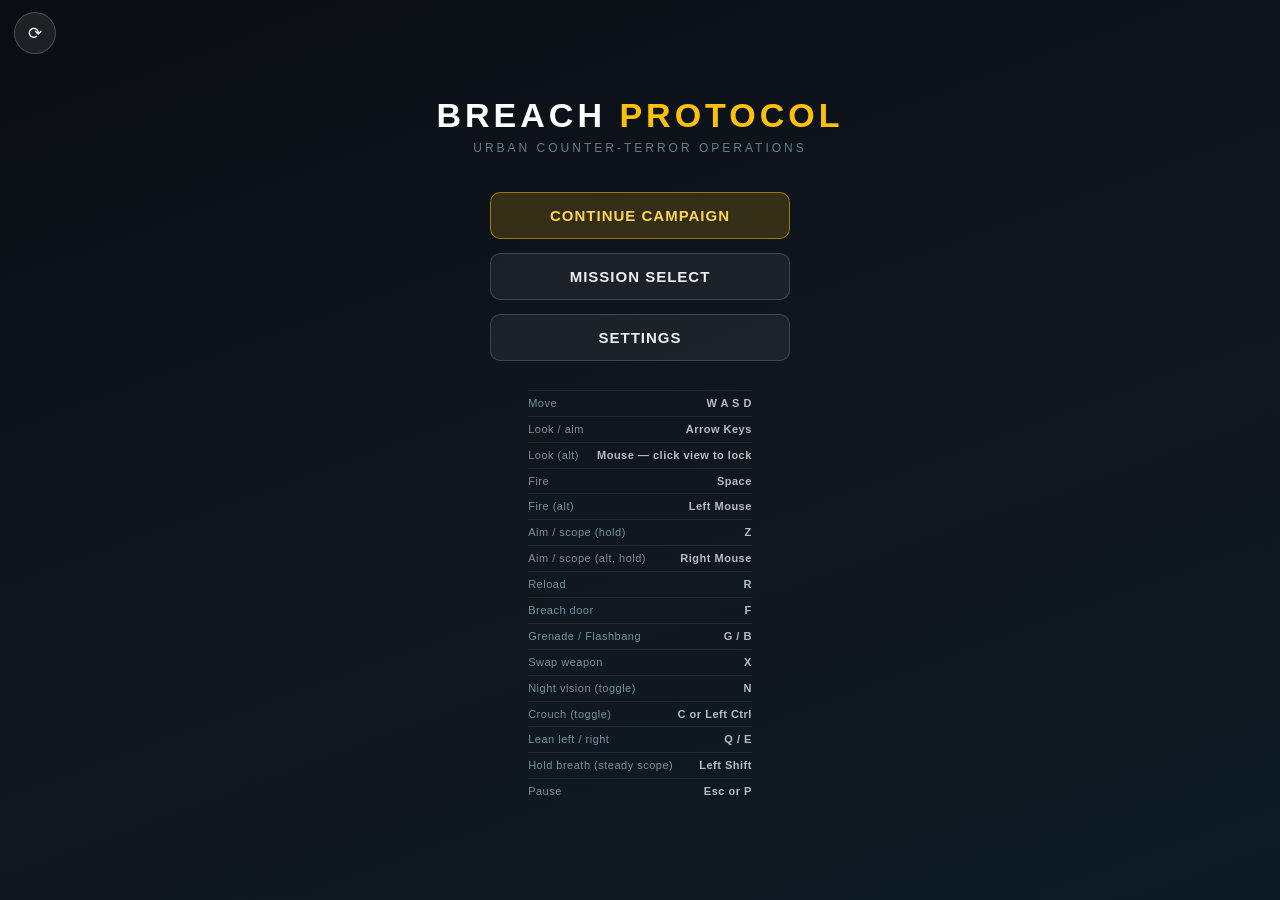
==== index.html @ adf53491 "Start desktop campaign build" ====
<!DOCTYPE html>
<html lang="en">
<head>
<meta charset="UTF-8">
<meta name="viewport" content="width=device-width, initial-scale=1.0, maximum-scale=1.0, user-scalable=no, viewport-fit=cover">
<meta name="apple-mobile-web-app-capable" content="yes">
<meta name="apple-mobile-web-app-status-bar-style" content="black-translucent">
<meta name="theme-color" content="#0a0e12">
<title>Breach Protocol</title>
<link rel="manifest" href="manifest.json">
<link rel="apple-touch-icon" href="icons/icon-192.png">
<style>
  * { margin:0; padding:0; box-sizing:border-box; -webkit-user-select:none; user-select:none; -webkit-touch-callout:none; }
  html, body { width:100%; height:100%; overflow:hidden; background:#0a0e12; font-family:-apple-system, 'Helvetica Neue', Arial, sans-serif; color:#cfd8dc; position:fixed; touch-action:none; }
  #game-canvas { position:absolute; inset:0; width:100%; height:100%; display:block; }

  /* ---------- HUD ---------- */
  #hud { position:absolute; inset:0; pointer-events:none; display:none; }
  #crosshair { position:absolute; left:50%; top:50%; transform:translate(-50%,-50%); width:24px; height:24px; }
  #crosshair::before, #crosshair::after { content:''; position:absolute; background:#e8f5e9; }
  #crosshair::before { left:50%; top:0; width:2px; height:100%; transform:translateX(-50%); }
  #crosshair::after { top:50%; left:0; height:2px; width:100%; transform:translateY(-50%); }
  #crosshair.hit::before, #crosshair.hit::after { background:#ff5252; }
  #hitmarker { position:absolute; left:50%; top:50%; transform:translate(-50%,-50%) rotate(45deg); width:30px; height:30px; opacity:0; }
  #hitmarker::before, #hitmarker::after { content:''; position:absolute; background:#fff; }
  #hitmarker::before { left:50%; top:0; width:3px; height:100%; transform:translateX(-50%); }
  #hitmarker::after { top:50%; left:0; height:3px; width:100%; transform:translateY(-50%); }
  #hitmarker.show { animation:hitpop .25s ease-out; }
  @keyframes hitpop { 0%{opacity:1; transform:translate(-50%,-50%) rotate(45deg) scale(1.4);} 100%{opacity:0; transform:translate(-50%,-50%) rotate(45deg) scale(.8);} }

  #health-bar { position:absolute; left:max(20px, env(safe-area-inset-left)); bottom:calc(150px + env(safe-area-inset-bottom)); width:140px; height:10px; background:rgba(255,255,255,.15); border-radius:5px; overflow:hidden; }
  #health-fill { height:100%; width:100%; background:#66bb6a; border-radius:5px; transition:width .2s; }
  #ammo { position:absolute; right:max(20px, env(safe-area-inset-right)); bottom:calc(170px + env(safe-area-inset-bottom)); font-size:26px; font-weight:700; color:#fff; text-shadow:0 1px 3px #000; text-align:right; }
  #ammo small { font-size:15px; color:#90a4ae; }
  #weapon-name { position:absolute; right:max(20px, env(safe-area-inset-right)); bottom:calc(152px + env(safe-area-inset-bottom)); font-size:12px; letter-spacing:1px; color:#90a4ae; text-align:right; }
  #objective { position:absolute; top:calc(14px + env(safe-area-inset-top)); left:50%; transform:translateX(-50%); font-size:13px; letter-spacing:.5px; color:#e0e0e0; background:rgba(0,0,0,.45); padding:6px 14px; border-radius:14px; white-space:nowrap; max-width:90%; overflow:hidden; text-overflow:ellipsis; }
  #score-line { position:absolute; top:calc(48px + env(safe-area-inset-top)); left:50%; transform:translateX(-50%); font-size:11px; color:#90a4ae; }
  #noshoot-warn { position:absolute; top:35%; left:50%; transform:translateX(-50%); font-size:22px; font-weight:800; color:#ff5252; text-shadow:0 0 12px rgba(255,0,0,.6); opacity:0; letter-spacing:2px; }
  #noshoot-warn.show { animation:warnflash 1.2s ease-out; }
  @keyframes warnflash { 0%{opacity:1;} 80%{opacity:1;} 100%{opacity:0;} }
  #damage-vignette { position:absolute; inset:0; box-shadow:inset 0 0 120px rgba(255,0,0,.0); transition:box-shadow .15s; }
  #kill-feed { position:absolute; top:calc(80px + env(safe-area-inset-top)); right:max(14px, env(safe-area-inset-right)); text-align:right; font-size:11px; color:#b0bec5; }
  #kill-feed div { margin-bottom:3px; text-shadow:0 1px 2px #000; }

  /* ---------- Touch controls ---------- */
  #controls { position:absolute; inset:0; pointer-events:none; display:none; }
  #stick-zone { position:absolute; left:0; bottom:0; width:45%; height:65%; pointer-events:auto; }
  #look-zone { position:absolute; right:0; bottom:0; width:55%; height:100%; pointer-events:auto; }
  #stick-base { position:absolute; width:110px; height:110px; border-radius:50%; background:rgba(255,255,255,.07); border:2px solid rgba(255,255,255,.18); display:none; }
  #stick-nub { position:absolute; width:48px; height:48px; border-radius:50%; background:rgba(255,255,255,.28); display:none; }
  .btn { position:absolute; border-radius:50%; background:rgba(255,255,255,.10); border:2px solid rgba(255,255,255,.22); color:#eceff1; display:flex; align-items:center; justify-content:center; font-size:11px; font-weight:700; letter-spacing:.5px; pointer-events:auto; text-shadow:0 1px 2px #000; }
  .btn:active, .btn.pressed { background:rgba(255,255,255,.3); }
  #btn-fire { right:max(24px, env(safe-area-inset-right)); bottom:calc(56px + env(safe-area-inset-bottom)); width:84px; height:84px; font-size:14px; background:rgba(244,67,54,.22); border-color:rgba(244,67,54,.55); }
  #btn-ads { right:calc(118px + env(safe-area-inset-right)); bottom:calc(40px + env(safe-area-inset-bottom)); width:60px; height:60px; }
  #btn-reload { right:calc(120px + env(safe-area-inset-right)); bottom:calc(112px + env(safe-area-inset-bottom)); width:54px; height:54px; }
  #btn-nade { right:max(30px, env(safe-area-inset-right)); bottom:calc(152px + env(safe-area-inset-bottom)); width:54px; height:54px; }
  #btn-swap { right:calc(190px + env(safe-area-inset-right)); bottom:calc(30px + env(safe-area-inset-bottom)); width:48px; height:48px; font-size:10px; }
  #btn-breach { left:50%; transform:translateX(-50%); bottom:calc(120px + env(safe-area-inset-bottom)); width:120px; height:52px; border-radius:26px; background:rgba(255,193,7,.25); border-color:rgba(255,193,7,.7); font-size:14px; display:none; }
  #btn-breath { right:calc(190px + env(safe-area-inset-right)); bottom:calc(90px + env(safe-area-inset-bottom)); width:56px; height:56px; font-size:10px; display:none; }
  #btn-pause { position:absolute; top:calc(10px + env(safe-area-inset-top)); left:max(14px, env(safe-area-inset-left)); width:40px; height:40px; font-size:15px; }
  #btn-crouch { left:max(18px, env(safe-area-inset-left)); bottom:calc(16px + env(safe-area-inset-bottom)); width:54px; height:54px; font-size:10px; }
  #btn-crouch.latched { background:rgba(255,193,7,.3); border-color:rgba(255,193,7,.75); color:#ffd54f; }
  #btn-lean-l { left:max(16px, env(safe-area-inset-left)); top:calc(58px + env(safe-area-inset-top)); width:44px; height:44px; font-size:16px; }
  #btn-lean-r { left:calc(68px + env(safe-area-inset-left)); top:calc(58px + env(safe-area-inset-top)); width:44px; height:44px; font-size:16px; }
  #btn-flash { right:max(30px, env(safe-area-inset-right)); bottom:calc(212px + env(safe-area-inset-bottom)); width:52px; height:52px; font-size:10px; display:none; }
  #btn-nvg { left:calc(120px + env(safe-area-inset-left)); top:calc(58px + env(safe-area-inset-top)); width:44px; height:44px; font-size:10px; }
  #btn-nvg.latched { background:rgba(76,255,150,.28); border-color:rgba(76,255,150,.75); color:#9dffc4; }
  #reinf-warn { position:absolute; top:calc(66px + env(safe-area-inset-top)); left:50%; transform:translateX(-50%);
    font-size:12px; font-weight:700; letter-spacing:1.5px; color:#ff8a65; text-shadow:0 0 8px rgba(255,80,40,.6);
    animation:reinfpulse 1s ease-in-out infinite; }
  @keyframes reinfpulse { 0%,100%{opacity:1} 50%{opacity:.45} }
  #squad-line { position:absolute; left:max(20px, env(safe-area-inset-left)); bottom:calc(168px + env(safe-area-inset-bottom));
    font-size:11px; letter-spacing:.5px; color:#8fd0ff; text-shadow:0 1px 2px #000; }

  /* ---------- Directional damage ---------- */
  #dmg-ring { position:absolute; inset:0; pointer-events:none; }
  .dmg-arc { position:absolute; left:50%; top:50%; width:230px; height:230px; margin:-115px 0 0 -115px;
    border-radius:50%; border:5px solid transparent; border-top-color:rgba(255,42,42,.92);
    opacity:0; transition:opacity .5s; }

  /* ---------- Flashbang ---------- */
  #flash-white { position:absolute; inset:0; background:#fff; opacity:0; pointer-events:none; }
  #btn-refresh { position:absolute; top:calc(10px + env(safe-area-inset-top)); left:calc(64px + env(safe-area-inset-left)); width:40px; height:40px; font-size:17px; }
  #menu-refresh { position:absolute; top:calc(12px + env(safe-area-inset-top)); left:max(14px, env(safe-area-inset-left)); width:42px; height:42px; border-radius:50%; background:rgba(255,255,255,.08); border:1px solid rgba(255,255,255,.2); color:#eceff1; font-size:17px; pointer-events:auto; }

  /* ---------- Control hints ---------- */
  .ctl-hint { position:absolute; pointer-events:none; transition:opacity .6s; color:#cfd8dc; text-align:center; }
  .ctl-hint.off { opacity:0; }
  #move-hint { left:9%; bottom:calc(60px + env(safe-area-inset-bottom)); width:120px; }
  #move-hint .ring { width:96px; height:96px; margin:0 auto 8px; border-radius:50%; border:2px dashed rgba(255,255,255,.45); display:flex; align-items:center; justify-content:center; font-size:22px; color:rgba(255,255,255,.6); }
  #aim-hint { right:22%; top:38%; }
  .ctl-hint .lbl { font-size:12px; font-weight:700; letter-spacing:2px; text-shadow:0 1px 3px #000; background:rgba(0,0,0,.4); padding:4px 10px; border-radius:10px; }

  /* ---------- NVG overlay ---------- */
  #nvg { position:absolute; inset:0; pointer-events:none; display:none;
    background: radial-gradient(circle at 50% 50%,
      rgba(70,255,150,.10) 0%, rgba(70,255,150,.13) 42%,
      rgba(3,16,8,.6) 60%, rgba(0,5,2,.98) 71%);
  }
  #nvg::before { content:''; position:absolute; inset:0; background:rgba(60,255,140,.12); mix-blend-mode:screen; }
  #nvg::after { content:''; position:absolute; inset:0;
    background: repeating-linear-gradient(0deg, rgba(0,0,0,.06) 0 1px, transparent 1px 3px); }

  /* ---------- ADS reticle (non-scoped weapons) ----------
     The optic in the view model is see-through now, but a few pixels of additive geometry is
     not a dependable aiming reference — and once the lights go out in the kill-house an unlit
     sight is no reference at all. This is the illuminated element: crisp at any resolution,
     glows in the dark, and sits exactly on the bore because the ADS sight anchor puts the
     optic on screen centre. */
  #ads-reticle { position:absolute; left:50%; top:50%; transform:translate(-50%,-50%);
    width:120px; height:120px; display:none; pointer-events:none; }
  #ads-reticle .rdot { position:absolute; left:50%; top:50%; width:5px; height:5px; margin:-2.5px 0 0 -2.5px;
    border-radius:50%; background:#ff6a4a; box-shadow:0 0 5px #ff4a28, 0 0 12px rgba(255,74,40,.75); }
  #ads-reticle .rring { position:absolute; left:50%; top:50%; width:54px; height:54px; margin:-27px 0 0 -27px;
    border-radius:50%; border:1.5px solid rgba(150,255,190,.55);
    box-shadow:0 0 5px rgba(80,255,150,.5), inset 0 0 5px rgba(80,255,150,.25); }
  /* four short witness ticks at the cardinal points: gives the eye something to centre on */
  #ads-reticle .rtick { position:absolute; left:50%; top:50%; background:rgba(150,255,190,.8);
    box-shadow:0 0 4px rgba(80,255,150,.8); }
  #ads-reticle .rtick.v { width:1.5px; height:10px; margin-left:-0.75px; }
  #ads-reticle .rtick.h { height:1.5px; width:10px; margin-top:-0.75px; }
  #ads-reticle .rtick.t { margin-top:-40px; }
  #ads-reticle .rtick.b { margin-top:30px; }
  #ads-reticle .rtick.l { margin-left:-40px; }
  #ads-reticle .rtick.r { margin-left:30px; }

  /* ---------- Scope overlay ----------
     Illuminated reticle. Black crosshairs vanish against a night city, which is exactly what
     this game is: at 7 degrees FOV over an unlit plaza the old reticle was invisible against
     the ground and only readable against the sky. Etched glass gets lit for the same reason.
     Everything here is CSS so it costs no draw calls and stays crisp at any resolution. */
  #scope { position:absolute; inset:0; display:none; pointer-events:none; }
  #scope-mask { position:absolute; inset:0;
    background:radial-gradient(circle at 50% 50%, transparent 33%, rgba(0,0,0,.6) 34%, rgba(0,0,0,.97) 36%); }
  /* soft green wash inside the glass + a bright inner rim, like light in a coated tube */
  #scope-glow { position:absolute; inset:0;
    background:radial-gradient(circle at 50% 50%, rgba(90,255,160,.05) 0%, rgba(90,255,160,.02) 26%, rgba(120,255,180,.16) 33%, transparent 34.5%); }
  #scope-cross { position:absolute; left:50%; top:50%; transform:translate(-50%,-50%); width:66vmin; height:66vmin;
    --ret:rgba(150,255,190,.92); --glow:0 0 3px rgba(80,255,150,.9), 0 0 7px rgba(60,255,130,.45); }
  /* main crosswires: thick outer posts that thin down toward a clear centre (duplex reticle) */
  #scope-cross .post { position:absolute; background:var(--ret); box-shadow:var(--glow); }
  #scope-cross .post.v { left:50%; width:2.5px; transform:translateX(-50%); }
  #scope-cross .post.h { top:50%; height:2.5px; transform:translateY(-50%); }
  #scope-cross .post.v.up { top:0; height:34%; }
  #scope-cross .post.v.dn { bottom:0; height:34%; }
  #scope-cross .post.h.lf { left:0; width:34%; }
  #scope-cross .post.h.rt { right:0; width:34%; }
  /* fine crosswires bridging the gap, 1px, so the aim point is precise but not obscured */
  #scope-cross .fine { position:absolute; background:var(--ret); box-shadow:var(--glow); opacity:.8; }
  #scope-cross .fine.v { left:50%; top:34%; height:32%; width:1px; transform:translateX(-50%); }
  #scope-cross .fine.h { top:50%; left:34%; width:32%; height:1px; transform:translateY(-50%); }
  /* mil dots down the vertical and across the horizontal: the ranging scale */
  #scope-cross .dot { position:absolute; width:4px; height:4px; border-radius:50%; background:var(--ret);
    box-shadow:var(--glow); transform:translate(-50%,-50%); }
  /* holdover stadia: short ticks under the centre, longer the further out */
  #scope-cross .tick { position:absolute; left:50%; height:1.5px; background:var(--ret); box-shadow:var(--glow);
    transform:translateX(-50%); opacity:.85; }
  /* centre aiming dot, dimmer than the wires so it never eats a distant target */
  #scope-center { position:absolute; left:50%; top:50%; width:3px; height:3px; margin:-1.5px 0 0 -1.5px;
    border-radius:50%; background:rgba(255,90,70,.95); box-shadow:0 0 4px rgba(255,70,50,.9); }
  /* elevation/windage witness marks at the edge of the glass */
  #scope-cross .edge { position:absolute; color:rgba(150,255,190,.7); font-size:9px; letter-spacing:1px;
    text-shadow:0 0 4px rgba(60,255,130,.6); }

  /* ---------- Screens ---------- */
  .screen { position:absolute; inset:0; background:linear-gradient(160deg,#0a0e12 0%,#101820 60%,#0d1a24 100%); display:none; flex-direction:column; align-items:center; justify-content:center; padding:24px env(safe-area-inset-right) 24px env(safe-area-inset-left); text-align:center; z-index:10; overflow-y:auto; }
  .screen.active { display:flex; }
  h1.logo { font-size:34px; font-weight:900; letter-spacing:4px; color:#fff; }
  h1.logo span { color:#ffc107; }
  .tagline { font-size:12px; letter-spacing:3px; color:#607d8b; margin:6px 0 30px; }
  .menu-btn { pointer-events:auto; display:block; width:min(300px, 80vw); margin:7px auto; padding:14px; background:rgba(255,255,255,.06); border:1px solid rgba(255,255,255,.16); border-radius:10px; color:#eceff1; font-size:15px; font-weight:600; letter-spacing:1px; }
  .menu-btn:active { background:rgba(255,255,255,.18); }
  .menu-btn.primary { background:rgba(255,193,7,.16); border-color:rgba(255,193,7,.5); color:#ffd54f; }
  .menu-btn:disabled { opacity:.35; }
  .menu-btn .sub { display:block; font-size:10px; font-weight:400; color:#78909c; letter-spacing:.5px; margin-top:3px; }
  #level-list { max-height:60vh; overflow-y:auto; width:100%; -webkit-overflow-scrolling:touch; }
  .diff-row { display:flex; gap:6px; justify-content:center; flex-wrap:wrap; margin:10px 0 18px; }
  .diff-pill { padding:8px 13px; border-radius:16px; border:1px solid rgba(255,255,255,.2); background:rgba(255,255,255,.05); font-size:12px; color:#b0bec5; }
  .diff-pill.sel { background:rgba(255,193,7,.2); border-color:#ffc107; color:#ffd54f; font-weight:700; }
  .brief-text { max-width:620px; font-size:14px; line-height:1.55; color:#b0bec5; margin:14px 0 26px; white-space:pre-line; }
  .debrief-grid { display:grid; grid-template-columns:auto auto; gap:8px 26px; font-size:14px; margin:18px 0 26px; text-align:left; }
  .debrief-grid .val { text-align:right; font-weight:700; color:#fff; }
  .grade { font-size:52px; font-weight:900; color:#ffc107; margin:6px 0; }
  .small-note { font-size:11px; color:#546e7a; margin-top:16px; }
  .sens-row { display:flex; align-items:center; gap:12px; margin:12px 0; }
  input[type=range] { pointer-events:auto; width:200px; }
  #rotate-hint { display:none; position:absolute; inset:0; z-index:50; background:#0a0e12; color:#90a4ae; align-items:center; justify-content:center; font-size:16px; text-align:center; padding:30px; }
  /* Only nag about rotating on an actual touch device - a tall desktop window is not a phone. */
  @media (orientation: portrait) and (pointer: coarse) { #rotate-hint { display:flex; } }
  /* Desktop: keyboard+mouse covers every action, so the thumb UI is just clutter over the view. */
  body.desktop #controls { display:none !important; }
  #key-help { display:none; margin:22px auto 0; max-width:430px; font-size:11px; line-height:1.9; color:#78909c; letter-spacing:.5px; }
  body.desktop #key-help { display:block; }
  #key-help b { color:#b0bec5; font-weight:600; }
  #key-help .kh-row { display:flex; justify-content:space-between; gap:18px; border-top:1px solid rgba(255,255,255,.07); padding:2px 0; }
</style>
</head>
<body>
<canvas id="game-canvas"></canvas>

<div id="hud">
  <div id="damage-vignette"></div>
  <div id="dmg-ring"></div>
  <div id="crosshair"></div>
  <div id="hitmarker"></div>
  <div id="objective">OBJECTIVE</div>
  <div id="score-line"></div>
  <div id="noshoot-warn">CIVILIAN DOWN</div>
  <div id="kill-feed"></div>
  <div id="health-bar"><div id="health-fill"></div></div>
  <div id="ammo">12 <small>/ 48</small></div>
  <div id="weapon-name">M9 SIDEARM</div>
  <div id="squad-line"></div>
  <div id="reinf-warn"></div>
</div>

<div id="ads-reticle">
  <div class="rring"></div>
  <div class="rdot"></div>
  <div class="rtick v t"></div><div class="rtick v b"></div>
  <div class="rtick h l"></div><div class="rtick h r"></div>
</div>
<div id="nvg"></div>
<div id="flash-white"></div>
<div id="scope">
  <div id="scope-mask"></div>
  <div id="scope-glow"></div>
  <div id="scope-cross">
    <div class="post v up"></div><div class="post v dn"></div>
    <div class="post h lf"></div><div class="post h rt"></div>
    <div class="fine v"></div><div class="fine h"></div>
    <div class="dot" style="left:50%;top:57%"></div>
    <div class="dot" style="left:50%;top:64%"></div>
    <div class="dot" style="left:50%;top:71%"></div>
    <div class="dot" style="left:50%;top:43%"></div>
    <div class="dot" style="left:50%;top:36%"></div>
    <div class="dot" style="left:43%;top:50%"></div>
    <div class="dot" style="left:36%;top:50%"></div>
    <div class="dot" style="left:57%;top:50%"></div>
    <div class="dot" style="left:64%;top:50%"></div>
    <div class="tick" style="top:60.5%;width:5%"></div>
    <div class="tick" style="top:67.5%;width:8%"></div>
    <div class="tick" style="top:74.5%;width:11%"></div>
    <div class="edge" style="left:50%;top:2%;transform:translateX(-50%)">ELEV</div>
    <div class="edge" style="right:2%;top:50%;transform:translateY(-50%)">WIND</div>
  </div>
  <div id="scope-center"></div>
</div>

<div id="controls">
  <div id="stick-zone"></div>
  <div id="look-zone"></div>
  <div id="stick-base"></div>
  <div id="stick-nub"></div>
  <div class="btn" id="btn-fire">FIRE</div>
  <div class="btn" id="btn-ads">ADS</div>
  <div class="btn" id="btn-reload">R</div>
  <div class="btn" id="btn-nade">G</div>
  <div class="btn" id="btn-swap">SWAP</div>
  <div class="btn" id="btn-breach">BREACH</div>
  <div class="btn" id="btn-breath">HOLD<br>BREATH</div>
  <div class="btn" id="btn-pause">II</div>
  <div class="btn" id="btn-refresh">⟳</div>
  <div class="btn" id="btn-crouch">CROUCH</div>
  <div class="btn" id="btn-lean-l">◐</div>
  <div class="btn" id="btn-lean-r">◑</div>
  <div class="btn" id="btn-flash">FLASH</div>
  <div class="btn" id="btn-nvg">NVG</div>
  <div class="ctl-hint" id="move-hint"><div class="ring">✛</div><div class="lbl">LEFT THUMB — MOVE</div></div>
  <div class="ctl-hint" id="aim-hint"><div class="lbl">DRAG RIGHT SIDE — AIM · FIRE BUTTON — SHOOT</div></div>
</div>

<div class="screen active" id="screen-menu">
  <button id="menu-refresh" title="Reload game">⟳</button>
  <h1 class="logo">BREACH <span>PROTOCOL</span></h1>
  <div class="tagline">URBAN COUNTER-TERROR OPERATIONS</div>
  <button class="menu-btn primary" id="menu-continue">CONTINUE CAMPAIGN</button>
  <button class="menu-btn" id="menu-levels">MISSION SELECT</button>
  <button class="menu-btn" id="menu-settings">SETTINGS</button>
  <div id="key-help">
    <div class="kh-row"><span>Move</span><b>W A S D</b></div>
    <div class="kh-row"><span>Look / aim</span><b>Arrow Keys</b></div>
    <div class="kh-row"><span>Look (alt)</span><b>Mouse &mdash; click view to lock</b></div>
    <div class="kh-row"><span>Fire</span><b>Space</b> </div>
    <div class="kh-row"><span>Fire (alt)</span><b>Left Mouse</b></div>
    <div class="kh-row"><span>Aim / scope (hold)</span><b>Z</b></div>
    <div class="kh-row"><span>Aim / scope (alt, hold)</span><b>Right Mouse</b></div>
    <div class="kh-row"><span>Reload</span><b>R</b></div>
    <div class="kh-row"><span>Breach door</span><b>F</b></div>
    <div class="kh-row"><span>Grenade / Flashbang</span><b>G / B</b></div>
    <div class="kh-row"><span>Swap weapon</span><b>X</b></div>
    <div class="kh-row"><span>Night vision (toggle)</span><b>N</b></div>
    <div class="kh-row"><span>Crouch (toggle)</span><b>C or Left Ctrl</b></div>
    <div class="kh-row"><span>Lean left / right</span><b>Q / E</b></div>
    <div class="kh-row"><span>Hold breath (steady scope)</span><b>Left Shift</b></div>
    <div class="kh-row"><span>Pause</span><b>Esc or P</b></div>
  </div>
</div>

<div class="screen" id="screen-levels">
  <h1 class="logo" style="font-size:22px">MISSIONS</h1>
  <div class="diff-row" id="diff-row"></div>
  <div id="level-list"></div>
  <button class="menu-btn" id="levels-back" style="margin-top:14px">BACK</button>
</div>

<div class="screen" id="screen-settings">
  <h1 class="logo" style="font-size:22px">SETTINGS</h1>
  <div class="sens-row"><span style="font-size:13px">Look sensitivity</span><input type="range" id="sens-slider" min="0.3" max="2.5" step="0.1" value="1"></div>
  <div class="sens-row"><span style="font-size:13px">Invert Y</span><button class="menu-btn" id="invert-btn" style="width:80px;margin:0;padding:8px">OFF</button></div>
  <div class="sens-row"><span style="font-size:13px">Graphics</span><button class="menu-btn" id="quality-btn" style="width:140px;margin:0;padding:8px">AUTO</button></div>
  <div style="font-size:10px;color:#546e7a;max-width:340px;margin-top:-4px">Desktop is the full renderer. Compatibility retains the old lightweight path. Takes effect after reload.</div>
  <button class="menu-btn" id="settings-back" style="margin-top:20px">BACK</button>
</div>

<div class="screen" id="screen-brief">
  <div style="font-size:11px;letter-spacing:3px;color:#607d8b" id="brief-num">MISSION 1</div>
  <h1 class="logo" style="font-size:26px" id="brief-title">FIRST DOOR</h1>
  <div class="brief-text" id="brief-text"></div>
  <button class="menu-btn primary" id="brief-go">DEPLOY</button>
  <button class="menu-btn" id="brief-back">BACK</button>
</div>

<div class="screen" id="screen-debrief">
  <div style="font-size:11px;letter-spacing:3px;color:#607d8b" id="debrief-status">MISSION COMPLETE</div>
  <div class="grade" id="debrief-grade">A</div>
  <div class="debrief-grid" id="debrief-grid"></div>
  <button class="menu-btn primary" id="debrief-next">NEXT MISSION</button>
  <button class="menu-btn" id="debrief-retry">RETRY</button>
  <button class="menu-btn" id="debrief-menu">MAIN MENU</button>
</div>

<div class="screen" id="screen-pause">
  <h1 class="logo" style="font-size:24px">PAUSED</h1>
  <button class="menu-btn primary" id="pause-resume">RESUME</button>
  <button class="menu-btn" id="pause-restart">RESTART MISSION</button>
  <button class="menu-btn" id="pause-skip">SKIP TO NEXT MISSION</button>
  <button class="menu-btn" id="pause-quit">ABANDON TO MENU</button>
</div>

<div id="rotate-hint">Rotate your phone to landscape<br><br>BREACH PROTOCOL plays sideways.</div>

<script type="importmap">{ "imports": { "three": "./lib/three.module.js" } }</script>
<script type="module" src="src/main.js"></script>
<script>
  if ('serviceWorker' in navigator) navigator.serviceWorker.register('sw.js');
</script>
</body>
</html>
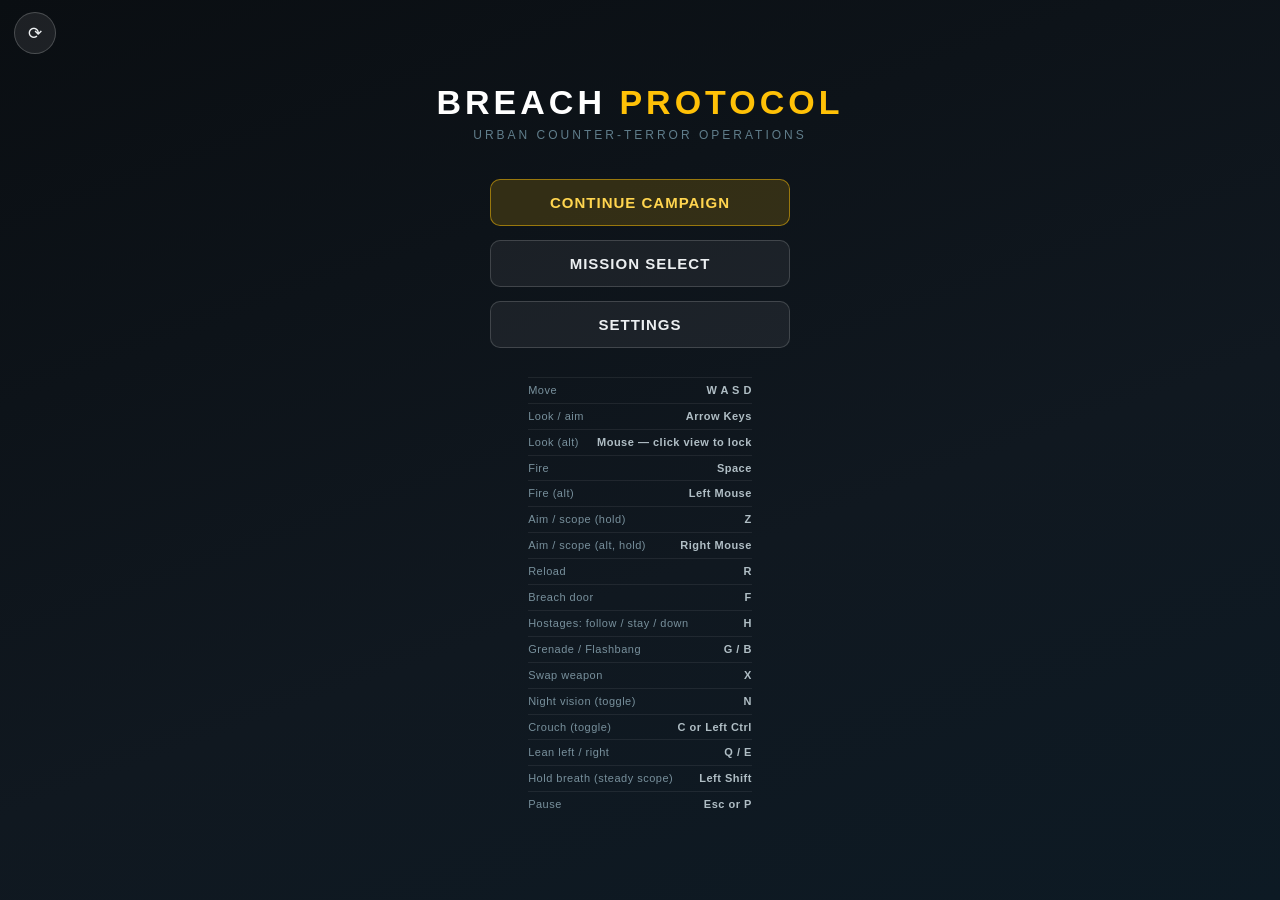
==== commit 789b3d59: "Add rescued-hostage command system" ====
--- a/index.html
+++ b/index.html
@@ -71,6 +71,8 @@
   @keyframes reinfpulse { 0%,100%{opacity:1} 50%{opacity:.45} }
   #squad-line { position:absolute; left:max(20px, env(safe-area-inset-left)); bottom:calc(168px + env(safe-area-inset-bottom));
     font-size:11px; letter-spacing:.5px; color:#8fd0ff; text-shadow:0 1px 2px #000; }
+  #hostage-line { position:absolute; left:max(20px, env(safe-area-inset-left)); bottom:calc(188px + env(safe-area-inset-bottom));
+    font-size:11px; letter-spacing:.7px; color:#a5d6a7; text-shadow:0 1px 2px #000; }
 
   /* ---------- Directional damage ---------- */
   #dmg-ring { position:absolute; inset:0; pointer-events:none; }
@@ -211,6 +213,7 @@
   <div id="ammo">12 <small>/ 48</small></div>
   <div id="weapon-name">M9 SIDEARM</div>
   <div id="squad-line"></div>
+  <div id="hostage-line"></div>
   <div id="reinf-warn"></div>
 </div>
 
@@ -287,6 +290,7 @@
     <div class="kh-row"><span>Aim / scope (alt, hold)</span><b>Right Mouse</b></div>
     <div class="kh-row"><span>Reload</span><b>R</b></div>
     <div class="kh-row"><span>Breach door</span><b>F</b></div>
+    <div class="kh-row"><span>Hostages: follow / stay / down</span><b>H</b></div>
     <div class="kh-row"><span>Grenade / Flashbang</span><b>G / B</b></div>
     <div class="kh-row"><span>Swap weapon</span><b>X</b></div>
     <div class="kh-row"><span>Night vision (toggle)</span><b>N</b></div>
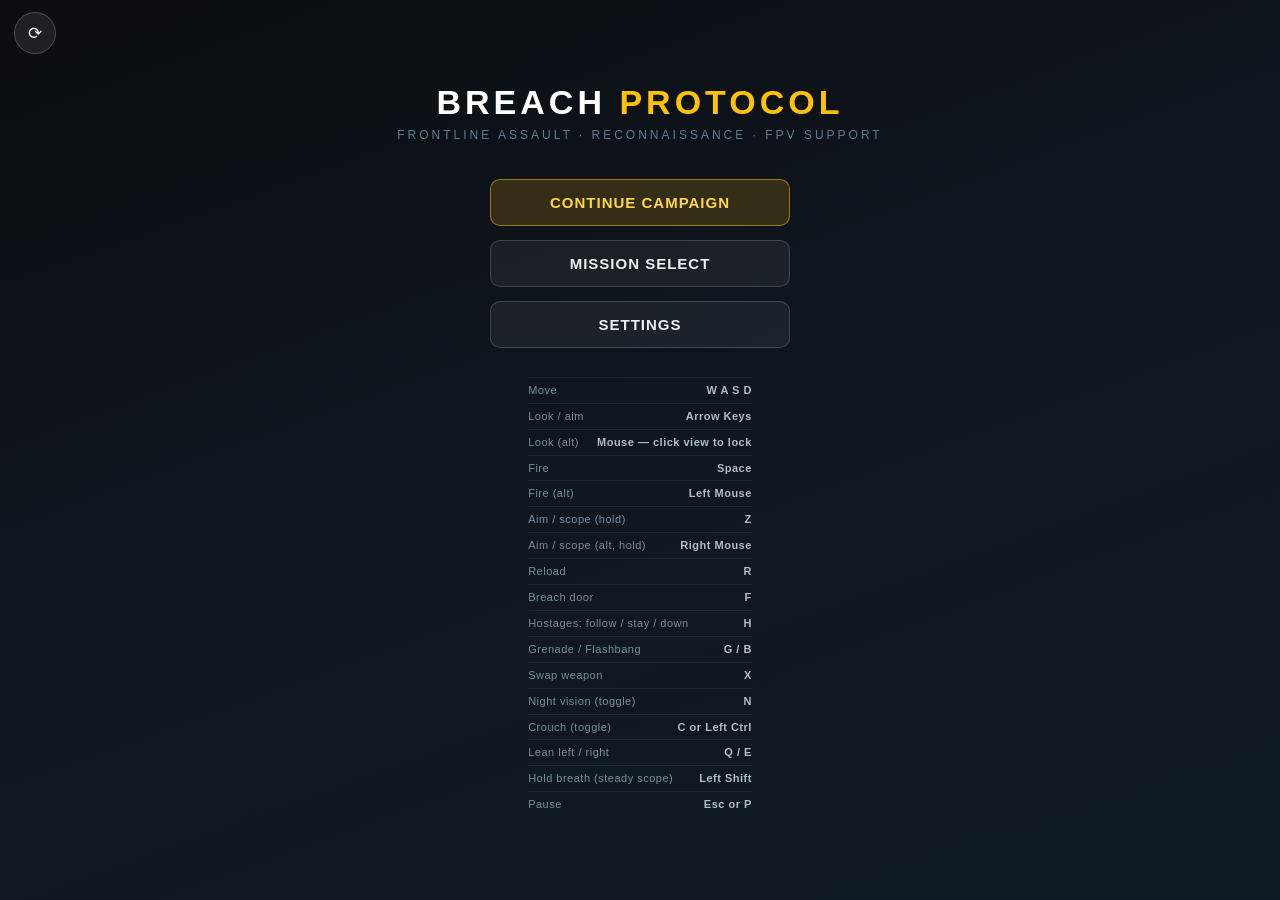
==== commit f0c89688: "Add OP Bravo drone strike" ====
--- a/index.html
+++ b/index.html
@@ -276,7 +276,7 @@
 <div class="screen active" id="screen-menu">
   <button id="menu-refresh" title="Reload game">⟳</button>
   <h1 class="logo">BREACH <span>PROTOCOL</span></h1>
-  <div class="tagline">URBAN COUNTER-TERROR OPERATIONS</div>
+  <div class="tagline">FRONTLINE ASSAULT · RECONNAISSANCE · FPV SUPPORT</div>
   <button class="menu-btn primary" id="menu-continue">CONTINUE CAMPAIGN</button>
   <button class="menu-btn" id="menu-levels">MISSION SELECT</button>
   <button class="menu-btn" id="menu-settings">SETTINGS</button>
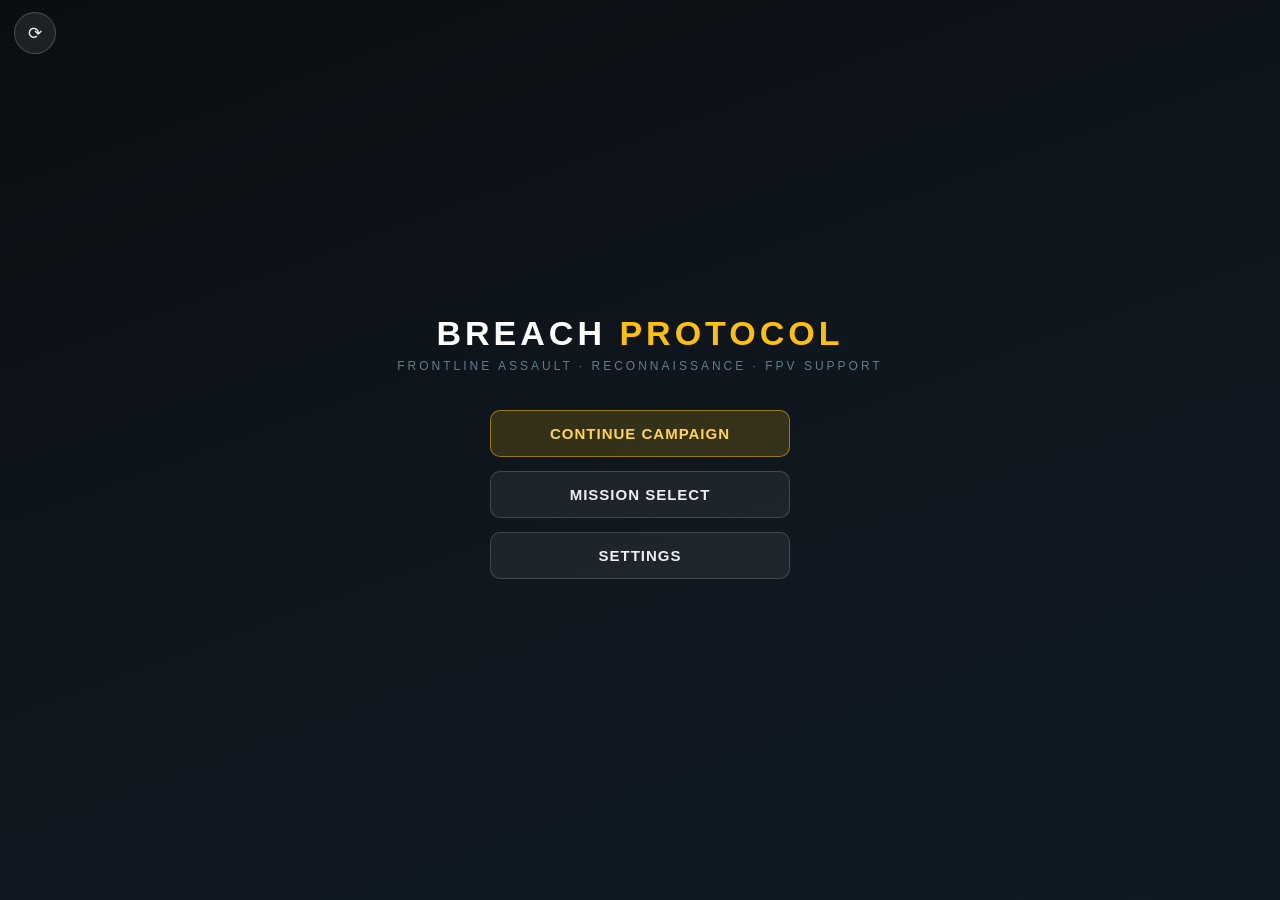
==== commit 96048889: "Cap ground fire at 50m with 1:250 odds and terrain masking; military vehicle pool Co-Authored-By: Cl" ====
--- a/index.html
+++ b/index.html
@@ -103,28 +103,15 @@
   #nvg::after { content:''; position:absolute; inset:0;
     background: repeating-linear-gradient(0deg, rgba(0,0,0,.06) 0 1px, transparent 1px 3px); }
 
-  /* ---------- ADS reticle (non-scoped weapons) ----------
-     The optic in the view model is see-through now, but a few pixels of additive geometry is
-     not a dependable aiming reference — and once the lights go out in the kill-house an unlit
-     sight is no reference at all. This is the illuminated element: crisp at any resolution,
-     glows in the dark, and sits exactly on the bore because the ADS sight anchor puts the
-     optic on screen centre. */
+  /* ---------- ADS red dot (non-scoped weapons) ----------
+     The authored optic supplies the housing and glass. Only its projected emitter belongs in
+     the HUD: a large green ring plus four witness bars read as an arcade overlay rather than
+     something reflected inside the sight. */
   #ads-reticle { position:absolute; left:50%; top:50%; transform:translate(-50%,-50%);
-    width:120px; height:120px; display:none; pointer-events:none; }
-  #ads-reticle .rdot { position:absolute; left:50%; top:50%; width:5px; height:5px; margin:-2.5px 0 0 -2.5px;
-    border-radius:50%; background:#ff6a4a; box-shadow:0 0 5px #ff4a28, 0 0 12px rgba(255,74,40,.75); }
-  #ads-reticle .rring { position:absolute; left:50%; top:50%; width:54px; height:54px; margin:-27px 0 0 -27px;
-    border-radius:50%; border:1.5px solid rgba(150,255,190,.55);
-    box-shadow:0 0 5px rgba(80,255,150,.5), inset 0 0 5px rgba(80,255,150,.25); }
-  /* four short witness ticks at the cardinal points: gives the eye something to centre on */
-  #ads-reticle .rtick { position:absolute; left:50%; top:50%; background:rgba(150,255,190,.8);
-    box-shadow:0 0 4px rgba(80,255,150,.8); }
-  #ads-reticle .rtick.v { width:1.5px; height:10px; margin-left:-0.75px; }
-  #ads-reticle .rtick.h { height:1.5px; width:10px; margin-top:-0.75px; }
-  #ads-reticle .rtick.t { margin-top:-40px; }
-  #ads-reticle .rtick.b { margin-top:30px; }
-  #ads-reticle .rtick.l { margin-left:-40px; }
-  #ads-reticle .rtick.r { margin-left:30px; }
+    width:24px; height:24px; display:none; pointer-events:none; }
+  #ads-reticle .rdot { position:absolute; left:50%; top:50%; width:3px; height:3px; margin:-1.5px 0 0 -1.5px;
+    border-radius:50%; background:#ff654d;
+    box-shadow:0 0 3px #ff4a30, 0 0 7px rgba(255,74,48,.58); }
 
   /* ---------- Scope overlay ----------
      Illuminated reticle. Black crosshairs vanish against a night city, which is exactly what
@@ -179,7 +166,23 @@
   .diff-row { display:flex; gap:6px; justify-content:center; flex-wrap:wrap; margin:10px 0 18px; }
   .diff-pill { padding:8px 13px; border-radius:16px; border:1px solid rgba(255,255,255,.2); background:rgba(255,255,255,.05); font-size:12px; color:#b0bec5; }
   .diff-pill.sel { background:rgba(255,193,7,.2); border-color:#ffc107; color:#ffd54f; font-weight:700; }
+  .time-row { display:flex; gap:8px; justify-content:center; margin:10px 0 18px; }
+  .time-pill { pointer-events:auto; min-width:104px; padding:9px 14px; border:1px solid #37474f; border-radius:14px; background:rgba(255,255,255,.025); color:#78909c; font-size:11px; font-weight:700; letter-spacing:1.5px; }
+  .time-pill.sel { border-color:#ffc107; color:#ffd54f; background:rgba(255,193,7,.12); }
   .brief-text { max-width:620px; font-size:14px; line-height:1.55; color:#b0bec5; margin:14px 0 26px; white-space:pre-line; }
+  .run-picker { width:min(620px,88vw); margin:0 0 14px; text-align:left; }
+  .run-picker-head { color:#90a4ae; font:700 10px/1.3 ui-monospace,SFMono-Regular,Menlo,monospace; letter-spacing:2px; margin:0 0 8px; }
+  .run-picker-grid { display:grid; grid-template-columns:repeat(2,minmax(0,1fr)); gap:7px; max-height:220px; overflow-y:auto; padding:1px 4px 1px 1px; -webkit-overflow-scrolling:touch; }
+  .run-pill { pointer-events:auto; min-width:0; padding:9px 11px; border:1px solid rgba(255,255,255,.14); border-radius:8px; background:rgba(255,255,255,.035); color:#c6d0d5; text-align:left; font-size:11px; font-weight:700; letter-spacing:.5px; }
+  .run-pill .run-meta { display:block; overflow:hidden; margin-top:3px; color:#71848d; font:500 9px/1.25 ui-monospace,SFMono-Regular,Menlo,monospace; letter-spacing:.8px; text-overflow:ellipsis; white-space:nowrap; }
+  .run-pill.sel { border-color:#ffc107; color:#ffe082; background:rgba(255,193,7,.13); box-shadow:inset 3px 0 0 #ffc107; }
+  .run-pill.sel .run-meta { color:#c9a94a; }
+  @media(max-width:620px) { .run-picker-grid { grid-template-columns:1fr; } }
+  .intel-card { width:min(620px,88vw); border:1px solid rgba(105,205,235,.28); background:rgba(4,13,19,.72); padding:13px 16px; margin:0 0 18px; text-align:left; box-shadow:inset 3px 0 0 rgba(93,205,235,.5); }
+  .intel-head { display:flex; justify-content:space-between; gap:16px; color:#72d8ef; font:700 10px/1.3 ui-monospace,SFMono-Regular,Menlo,monospace; letter-spacing:2px; }
+  .intel-target { margin-top:8px; color:#f1f4f5; font-size:13px; letter-spacing:.7px; }
+  .intel-status { margin-top:5px; color:#94aab3; font-size:12px; line-height:1.45; }
+  .intel-lead { margin-top:8px; padding-top:8px; border-top:1px solid rgba(255,255,255,.1); color:#d7b36d; font-size:11px; line-height:1.4; letter-spacing:.4px; }
   .debrief-grid { display:grid; grid-template-columns:auto auto; gap:8px 26px; font-size:14px; margin:18px 0 26px; text-align:left; }
   .debrief-grid .val { text-align:right; font-weight:700; color:#fff; }
   .grade { font-size:52px; font-weight:900; color:#ffc107; margin:6px 0; }
@@ -218,10 +221,7 @@
 </div>
 
 <div id="ads-reticle">
-  <div class="rring"></div>
   <div class="rdot"></div>
-  <div class="rtick v t"></div><div class="rtick v b"></div>
-  <div class="rtick h l"></div><div class="rtick h r"></div>
 </div>
 <div id="nvg"></div>
 <div id="flash-white"></div>
@@ -320,7 +320,21 @@
 <div class="screen" id="screen-brief">
   <div style="font-size:11px;letter-spacing:3px;color:#607d8b" id="brief-num">MISSION 1</div>
   <h1 class="logo" style="font-size:26px" id="brief-title">FIRST DOOR</h1>
+  <div class="intel-card" id="brief-intel">
+    <div class="intel-head"><span>TARGET DOSSIER</span><span id="brief-progress">0/10 NODES</span></div>
+    <div class="intel-target">ANTON MOROZOV // CALLSIGN BASTION</div>
+    <div class="intel-status" id="brief-target-status"></div>
+    <div class="intel-lead" id="brief-evidence"></div>
+  </div>
   <div class="brief-text" id="brief-text"></div>
+  <div class="run-picker" id="brief-run-picker" hidden>
+    <div class="run-picker-head">CHOOSE STARTING RUN</div>
+    <div class="run-picker-grid" id="brief-run-grid"></div>
+  </div>
+  <div class="time-row" id="brief-time-row" aria-label="Mission time of day">
+    <button class="time-pill" id="brief-day" type="button">DAY</button>
+    <button class="time-pill" id="brief-night" type="button">NIGHT</button>
+  </div>
   <button class="menu-btn primary" id="brief-go">DEPLOY</button>
   <button class="menu-btn" id="brief-back">BACK</button>
 </div>
@@ -329,6 +343,11 @@
   <div style="font-size:11px;letter-spacing:3px;color:#607d8b" id="debrief-status">MISSION COMPLETE</div>
   <div class="grade" id="debrief-grade">A</div>
   <div class="debrief-grid" id="debrief-grid"></div>
+  <div class="intel-card" id="debrief-intel">
+    <div class="intel-head"><span id="debrief-intel-head">INTELLIGENCE RECOVERED</span><span>BASTION TRACK</span></div>
+    <div class="intel-status" id="debrief-intel-result"></div>
+    <div class="intel-lead" id="debrief-intel-lead"></div>
+  </div>
   <button class="menu-btn primary" id="debrief-next">NEXT MISSION</button>
   <button class="menu-btn" id="debrief-retry">RETRY</button>
   <button class="menu-btn" id="debrief-menu">MAIN MENU</button>
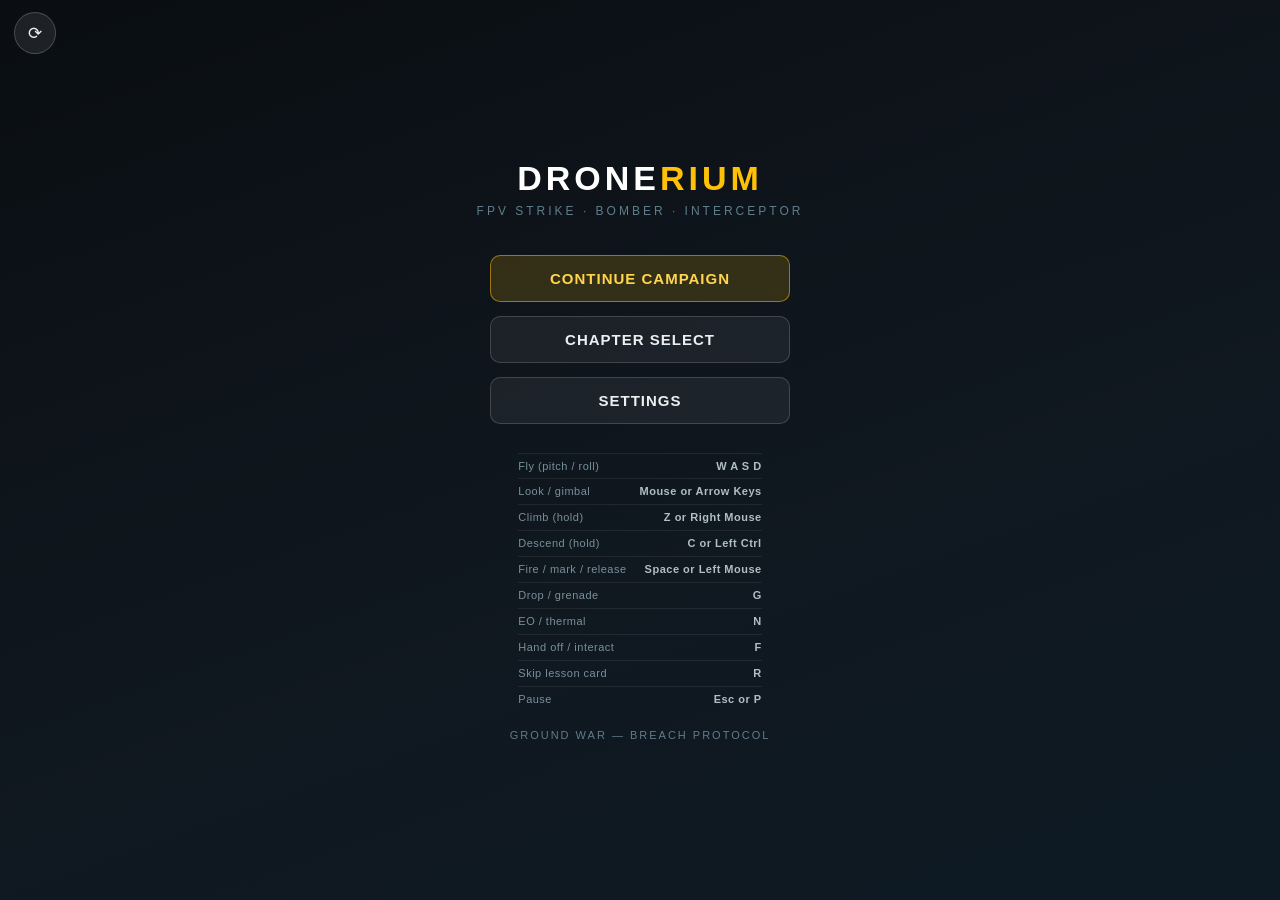
==== commit 64429954: "Split the drone war into Dronerium and the ground war into Breach Protocol Co-Authored-By: Claude Op" ====
--- a/index.html
+++ b/index.html
@@ -1,204 +1,15 @@
 <!DOCTYPE html>
-<html lang="en">
+<html lang="en" data-game="drone">
 <head>
 <meta charset="UTF-8">
 <meta name="viewport" content="width=device-width, initial-scale=1.0, maximum-scale=1.0, user-scalable=no, viewport-fit=cover">
 <meta name="apple-mobile-web-app-capable" content="yes">
 <meta name="apple-mobile-web-app-status-bar-style" content="black-translucent">
 <meta name="theme-color" content="#0a0e12">
-<title>Breach Protocol</title>
+<title>Dronerium</title>
 <link rel="manifest" href="manifest.json">
 <link rel="apple-touch-icon" href="icons/icon-192.png">
-<style>
-  * { margin:0; padding:0; box-sizing:border-box; -webkit-user-select:none; user-select:none; -webkit-touch-callout:none; }
-  html, body { width:100%; height:100%; overflow:hidden; background:#0a0e12; font-family:-apple-system, 'Helvetica Neue', Arial, sans-serif; color:#cfd8dc; position:fixed; touch-action:none; }
-  #game-canvas { position:absolute; inset:0; width:100%; height:100%; display:block; }
-
-  /* ---------- HUD ---------- */
-  #hud { position:absolute; inset:0; pointer-events:none; display:none; }
-  #crosshair { position:absolute; left:50%; top:50%; transform:translate(-50%,-50%); width:24px; height:24px; }
-  #crosshair::before, #crosshair::after { content:''; position:absolute; background:#e8f5e9; }
-  #crosshair::before { left:50%; top:0; width:2px; height:100%; transform:translateX(-50%); }
-  #crosshair::after { top:50%; left:0; height:2px; width:100%; transform:translateY(-50%); }
-  #crosshair.hit::before, #crosshair.hit::after { background:#ff5252; }
-  #hitmarker { position:absolute; left:50%; top:50%; transform:translate(-50%,-50%) rotate(45deg); width:30px; height:30px; opacity:0; }
-  #hitmarker::before, #hitmarker::after { content:''; position:absolute; background:#fff; }
-  #hitmarker::before { left:50%; top:0; width:3px; height:100%; transform:translateX(-50%); }
-  #hitmarker::after { top:50%; left:0; height:3px; width:100%; transform:translateY(-50%); }
-  #hitmarker.show { animation:hitpop .25s ease-out; }
-  @keyframes hitpop { 0%{opacity:1; transform:translate(-50%,-50%) rotate(45deg) scale(1.4);} 100%{opacity:0; transform:translate(-50%,-50%) rotate(45deg) scale(.8);} }
-
-  #health-bar { position:absolute; left:max(20px, env(safe-area-inset-left)); bottom:calc(150px + env(safe-area-inset-bottom)); width:140px; height:10px; background:rgba(255,255,255,.15); border-radius:5px; overflow:hidden; }
-  #health-fill { height:100%; width:100%; background:#66bb6a; border-radius:5px; transition:width .2s; }
-  #ammo { position:absolute; right:max(20px, env(safe-area-inset-right)); bottom:calc(170px + env(safe-area-inset-bottom)); font-size:26px; font-weight:700; color:#fff; text-shadow:0 1px 3px #000; text-align:right; }
-  #ammo small { font-size:15px; color:#90a4ae; }
-  #weapon-name { position:absolute; right:max(20px, env(safe-area-inset-right)); bottom:calc(152px + env(safe-area-inset-bottom)); font-size:12px; letter-spacing:1px; color:#90a4ae; text-align:right; }
-  #objective { position:absolute; top:calc(14px + env(safe-area-inset-top)); left:50%; transform:translateX(-50%); font-size:13px; letter-spacing:.5px; color:#e0e0e0; background:rgba(0,0,0,.45); padding:6px 14px; border-radius:14px; white-space:nowrap; max-width:90%; overflow:hidden; text-overflow:ellipsis; }
-  #score-line { position:absolute; top:calc(48px + env(safe-area-inset-top)); left:50%; transform:translateX(-50%); font-size:11px; color:#90a4ae; }
-  #noshoot-warn { position:absolute; top:35%; left:50%; transform:translateX(-50%); font-size:22px; font-weight:800; color:#ff5252; text-shadow:0 0 12px rgba(255,0,0,.6); opacity:0; letter-spacing:2px; }
-  #noshoot-warn.show { animation:warnflash 1.2s ease-out; }
-  @keyframes warnflash { 0%{opacity:1;} 80%{opacity:1;} 100%{opacity:0;} }
-  #damage-vignette { position:absolute; inset:0; box-shadow:inset 0 0 120px rgba(255,0,0,.0); transition:box-shadow .15s; }
-  #kill-feed { position:absolute; top:calc(80px + env(safe-area-inset-top)); right:max(14px, env(safe-area-inset-right)); text-align:right; font-size:11px; color:#b0bec5; }
-  #kill-feed div { margin-bottom:3px; text-shadow:0 1px 2px #000; }
-
-  /* ---------- Touch controls ---------- */
-  #controls { position:absolute; inset:0; pointer-events:none; display:none; }
-  #stick-zone { position:absolute; left:0; bottom:0; width:45%; height:65%; pointer-events:auto; }
-  #look-zone { position:absolute; right:0; bottom:0; width:55%; height:100%; pointer-events:auto; }
-  #stick-base { position:absolute; width:110px; height:110px; border-radius:50%; background:rgba(255,255,255,.07); border:2px solid rgba(255,255,255,.18); display:none; }
-  #stick-nub { position:absolute; width:48px; height:48px; border-radius:50%; background:rgba(255,255,255,.28); display:none; }
-  .btn { position:absolute; border-radius:50%; background:rgba(255,255,255,.10); border:2px solid rgba(255,255,255,.22); color:#eceff1; display:flex; align-items:center; justify-content:center; font-size:11px; font-weight:700; letter-spacing:.5px; pointer-events:auto; text-shadow:0 1px 2px #000; }
-  .btn:active, .btn.pressed { background:rgba(255,255,255,.3); }
-  #btn-fire { right:max(24px, env(safe-area-inset-right)); bottom:calc(56px + env(safe-area-inset-bottom)); width:84px; height:84px; font-size:14px; background:rgba(244,67,54,.22); border-color:rgba(244,67,54,.55); }
-  #btn-ads { right:calc(118px + env(safe-area-inset-right)); bottom:calc(40px + env(safe-area-inset-bottom)); width:60px; height:60px; }
-  #btn-reload { right:calc(120px + env(safe-area-inset-right)); bottom:calc(112px + env(safe-area-inset-bottom)); width:54px; height:54px; }
-  #btn-nade { right:max(30px, env(safe-area-inset-right)); bottom:calc(152px + env(safe-area-inset-bottom)); width:54px; height:54px; }
-  #btn-swap { right:calc(190px + env(safe-area-inset-right)); bottom:calc(30px + env(safe-area-inset-bottom)); width:48px; height:48px; font-size:10px; }
-  #btn-breach { left:50%; transform:translateX(-50%); bottom:calc(120px + env(safe-area-inset-bottom)); width:120px; height:52px; border-radius:26px; background:rgba(255,193,7,.25); border-color:rgba(255,193,7,.7); font-size:14px; display:none; }
-  #btn-breath { right:calc(190px + env(safe-area-inset-right)); bottom:calc(90px + env(safe-area-inset-bottom)); width:56px; height:56px; font-size:10px; display:none; }
-  #btn-pause { position:absolute; top:calc(10px + env(safe-area-inset-top)); left:max(14px, env(safe-area-inset-left)); width:40px; height:40px; font-size:15px; }
-  #btn-crouch { left:max(18px, env(safe-area-inset-left)); bottom:calc(16px + env(safe-area-inset-bottom)); width:54px; height:54px; font-size:10px; }
-  #btn-crouch.latched { background:rgba(255,193,7,.3); border-color:rgba(255,193,7,.75); color:#ffd54f; }
-  #btn-lean-l { left:max(16px, env(safe-area-inset-left)); top:calc(58px + env(safe-area-inset-top)); width:44px; height:44px; font-size:16px; }
-  #btn-lean-r { left:calc(68px + env(safe-area-inset-left)); top:calc(58px + env(safe-area-inset-top)); width:44px; height:44px; font-size:16px; }
-  #btn-flash { right:max(30px, env(safe-area-inset-right)); bottom:calc(212px + env(safe-area-inset-bottom)); width:52px; height:52px; font-size:10px; display:none; }
-  #btn-nvg { left:calc(120px + env(safe-area-inset-left)); top:calc(58px + env(safe-area-inset-top)); width:44px; height:44px; font-size:10px; }
-  #btn-nvg.latched { background:rgba(76,255,150,.28); border-color:rgba(76,255,150,.75); color:#9dffc4; }
-  #reinf-warn { position:absolute; top:calc(66px + env(safe-area-inset-top)); left:50%; transform:translateX(-50%);
-    font-size:12px; font-weight:700; letter-spacing:1.5px; color:#ff8a65; text-shadow:0 0 8px rgba(255,80,40,.6);
-    animation:reinfpulse 1s ease-in-out infinite; }
-  @keyframes reinfpulse { 0%,100%{opacity:1} 50%{opacity:.45} }
-  #squad-line { position:absolute; left:max(20px, env(safe-area-inset-left)); bottom:calc(168px + env(safe-area-inset-bottom));
-    font-size:11px; letter-spacing:.5px; color:#8fd0ff; text-shadow:0 1px 2px #000; }
-  #hostage-line { position:absolute; left:max(20px, env(safe-area-inset-left)); bottom:calc(188px + env(safe-area-inset-bottom));
-    font-size:11px; letter-spacing:.7px; color:#a5d6a7; text-shadow:0 1px 2px #000; }
-
-  /* ---------- Directional damage ---------- */
-  #dmg-ring { position:absolute; inset:0; pointer-events:none; }
-  .dmg-arc { position:absolute; left:50%; top:50%; width:230px; height:230px; margin:-115px 0 0 -115px;
-    border-radius:50%; border:5px solid transparent; border-top-color:rgba(255,42,42,.92);
-    opacity:0; transition:opacity .5s; }
-
-  /* ---------- Flashbang ---------- */
-  #flash-white { position:absolute; inset:0; background:#fff; opacity:0; pointer-events:none; }
-  #btn-refresh { position:absolute; top:calc(10px + env(safe-area-inset-top)); left:calc(64px + env(safe-area-inset-left)); width:40px; height:40px; font-size:17px; }
-  #menu-refresh { position:absolute; top:calc(12px + env(safe-area-inset-top)); left:max(14px, env(safe-area-inset-left)); width:42px; height:42px; border-radius:50%; background:rgba(255,255,255,.08); border:1px solid rgba(255,255,255,.2); color:#eceff1; font-size:17px; pointer-events:auto; }
-
-  /* ---------- Control hints ---------- */
-  .ctl-hint { position:absolute; pointer-events:none; transition:opacity .6s; color:#cfd8dc; text-align:center; }
-  .ctl-hint.off { opacity:0; }
-  #move-hint { left:9%; bottom:calc(60px + env(safe-area-inset-bottom)); width:120px; }
-  #move-hint .ring { width:96px; height:96px; margin:0 auto 8px; border-radius:50%; border:2px dashed rgba(255,255,255,.45); display:flex; align-items:center; justify-content:center; font-size:22px; color:rgba(255,255,255,.6); }
-  #aim-hint { right:22%; top:38%; }
-  .ctl-hint .lbl { font-size:12px; font-weight:700; letter-spacing:2px; text-shadow:0 1px 3px #000; background:rgba(0,0,0,.4); padding:4px 10px; border-radius:10px; }
-
-  /* ---------- NVG overlay ---------- */
-  #nvg { position:absolute; inset:0; pointer-events:none; display:none;
-    background: radial-gradient(circle at 50% 50%,
-      rgba(70,255,150,.10) 0%, rgba(70,255,150,.13) 42%,
-      rgba(3,16,8,.6) 60%, rgba(0,5,2,.98) 71%);
-  }
-  #nvg::before { content:''; position:absolute; inset:0; background:rgba(60,255,140,.12); mix-blend-mode:screen; }
-  #nvg::after { content:''; position:absolute; inset:0;
-    background: repeating-linear-gradient(0deg, rgba(0,0,0,.06) 0 1px, transparent 1px 3px); }
-
-  /* ---------- ADS red dot (non-scoped weapons) ----------
-     The authored optic supplies the housing and glass. Only its projected emitter belongs in
-     the HUD: a large green ring plus four witness bars read as an arcade overlay rather than
-     something reflected inside the sight. */
-  #ads-reticle { position:absolute; left:50%; top:50%; transform:translate(-50%,-50%);
-    width:24px; height:24px; display:none; pointer-events:none; }
-  #ads-reticle .rdot { position:absolute; left:50%; top:50%; width:3px; height:3px; margin:-1.5px 0 0 -1.5px;
-    border-radius:50%; background:#ff654d;
-    box-shadow:0 0 3px #ff4a30, 0 0 7px rgba(255,74,48,.58); }
-
-  /* ---------- Scope overlay ----------
-     Illuminated reticle. Black crosshairs vanish against a night city, which is exactly what
-     this game is: at 7 degrees FOV over an unlit plaza the old reticle was invisible against
-     the ground and only readable against the sky. Etched glass gets lit for the same reason.
-     Everything here is CSS so it costs no draw calls and stays crisp at any resolution. */
-  #scope { position:absolute; inset:0; display:none; pointer-events:none; }
-  #scope-mask { position:absolute; inset:0;
-    background:radial-gradient(circle at 50% 50%, transparent 33%, rgba(0,0,0,.6) 34%, rgba(0,0,0,.97) 36%); }
-  /* soft green wash inside the glass + a bright inner rim, like light in a coated tube */
-  #scope-glow { position:absolute; inset:0;
-    background:radial-gradient(circle at 50% 50%, rgba(90,255,160,.05) 0%, rgba(90,255,160,.02) 26%, rgba(120,255,180,.16) 33%, transparent 34.5%); }
-  #scope-cross { position:absolute; left:50%; top:50%; transform:translate(-50%,-50%); width:66vmin; height:66vmin;
-    --ret:rgba(150,255,190,.92); --glow:0 0 3px rgba(80,255,150,.9), 0 0 7px rgba(60,255,130,.45); }
-  /* main crosswires: thick outer posts that thin down toward a clear centre (duplex reticle) */
-  #scope-cross .post { position:absolute; background:var(--ret); box-shadow:var(--glow); }
-  #scope-cross .post.v { left:50%; width:2.5px; transform:translateX(-50%); }
-  #scope-cross .post.h { top:50%; height:2.5px; transform:translateY(-50%); }
-  #scope-cross .post.v.up { top:0; height:34%; }
-  #scope-cross .post.v.dn { bottom:0; height:34%; }
-  #scope-cross .post.h.lf { left:0; width:34%; }
-  #scope-cross .post.h.rt { right:0; width:34%; }
-  /* fine crosswires bridging the gap, 1px, so the aim point is precise but not obscured */
-  #scope-cross .fine { position:absolute; background:var(--ret); box-shadow:var(--glow); opacity:.8; }
-  #scope-cross .fine.v { left:50%; top:34%; height:32%; width:1px; transform:translateX(-50%); }
-  #scope-cross .fine.h { top:50%; left:34%; width:32%; height:1px; transform:translateY(-50%); }
-  /* mil dots down the vertical and across the horizontal: the ranging scale */
-  #scope-cross .dot { position:absolute; width:4px; height:4px; border-radius:50%; background:var(--ret);
-    box-shadow:var(--glow); transform:translate(-50%,-50%); }
-  /* holdover stadia: short ticks under the centre, longer the further out */
-  #scope-cross .tick { position:absolute; left:50%; height:1.5px; background:var(--ret); box-shadow:var(--glow);
-    transform:translateX(-50%); opacity:.85; }
-  /* centre aiming dot, dimmer than the wires so it never eats a distant target */
-  #scope-center { position:absolute; left:50%; top:50%; width:3px; height:3px; margin:-1.5px 0 0 -1.5px;
-    border-radius:50%; background:rgba(255,90,70,.95); box-shadow:0 0 4px rgba(255,70,50,.9); }
-  /* elevation/windage witness marks at the edge of the glass */
-  #scope-cross .edge { position:absolute; color:rgba(150,255,190,.7); font-size:9px; letter-spacing:1px;
-    text-shadow:0 0 4px rgba(60,255,130,.6); }
-
-  /* ---------- Screens ---------- */
-  .screen { position:absolute; inset:0; background:linear-gradient(160deg,#0a0e12 0%,#101820 60%,#0d1a24 100%); display:none; flex-direction:column; align-items:center; justify-content:center; padding:24px env(safe-area-inset-right) 24px env(safe-area-inset-left); text-align:center; z-index:10; overflow-y:auto; }
-  .screen.active { display:flex; }
-  h1.logo { font-size:34px; font-weight:900; letter-spacing:4px; color:#fff; }
-  h1.logo span { color:#ffc107; }
-  .tagline { font-size:12px; letter-spacing:3px; color:#607d8b; margin:6px 0 30px; }
-  .menu-btn { pointer-events:auto; display:block; width:min(300px, 80vw); margin:7px auto; padding:14px; background:rgba(255,255,255,.06); border:1px solid rgba(255,255,255,.16); border-radius:10px; color:#eceff1; font-size:15px; font-weight:600; letter-spacing:1px; }
-  .menu-btn:active { background:rgba(255,255,255,.18); }
-  .menu-btn.primary { background:rgba(255,193,7,.16); border-color:rgba(255,193,7,.5); color:#ffd54f; }
-  .menu-btn:disabled { opacity:.35; }
-  .menu-btn .sub { display:block; font-size:10px; font-weight:400; color:#78909c; letter-spacing:.5px; margin-top:3px; }
-  #level-list { max-height:60vh; overflow-y:auto; width:100%; -webkit-overflow-scrolling:touch; }
-  .diff-row { display:flex; gap:6px; justify-content:center; flex-wrap:wrap; margin:10px 0 18px; }
-  .diff-pill { padding:8px 13px; border-radius:16px; border:1px solid rgba(255,255,255,.2); background:rgba(255,255,255,.05); font-size:12px; color:#b0bec5; }
-  .diff-pill.sel { background:rgba(255,193,7,.2); border-color:#ffc107; color:#ffd54f; font-weight:700; }
-  .time-row { display:flex; gap:8px; justify-content:center; margin:10px 0 18px; }
-  .time-pill { pointer-events:auto; min-width:104px; padding:9px 14px; border:1px solid #37474f; border-radius:14px; background:rgba(255,255,255,.025); color:#78909c; font-size:11px; font-weight:700; letter-spacing:1.5px; }
-  .time-pill.sel { border-color:#ffc107; color:#ffd54f; background:rgba(255,193,7,.12); }
-  .brief-text { max-width:620px; font-size:14px; line-height:1.55; color:#b0bec5; margin:14px 0 26px; white-space:pre-line; }
-  .run-picker { width:min(620px,88vw); margin:0 0 14px; text-align:left; }
-  .run-picker-head { color:#90a4ae; font:700 10px/1.3 ui-monospace,SFMono-Regular,Menlo,monospace; letter-spacing:2px; margin:0 0 8px; }
-  .run-picker-grid { display:grid; grid-template-columns:repeat(2,minmax(0,1fr)); gap:7px; max-height:220px; overflow-y:auto; padding:1px 4px 1px 1px; -webkit-overflow-scrolling:touch; }
-  .run-pill { pointer-events:auto; min-width:0; padding:9px 11px; border:1px solid rgba(255,255,255,.14); border-radius:8px; background:rgba(255,255,255,.035); color:#c6d0d5; text-align:left; font-size:11px; font-weight:700; letter-spacing:.5px; }
-  .run-pill .run-meta { display:block; overflow:hidden; margin-top:3px; color:#71848d; font:500 9px/1.25 ui-monospace,SFMono-Regular,Menlo,monospace; letter-spacing:.8px; text-overflow:ellipsis; white-space:nowrap; }
-  .run-pill.sel { border-color:#ffc107; color:#ffe082; background:rgba(255,193,7,.13); box-shadow:inset 3px 0 0 #ffc107; }
-  .run-pill.sel .run-meta { color:#c9a94a; }
-  @media(max-width:620px) { .run-picker-grid { grid-template-columns:1fr; } }
-  .intel-card { width:min(620px,88vw); border:1px solid rgba(105,205,235,.28); background:rgba(4,13,19,.72); padding:13px 16px; margin:0 0 18px; text-align:left; box-shadow:inset 3px 0 0 rgba(93,205,235,.5); }
-  .intel-head { display:flex; justify-content:space-between; gap:16px; color:#72d8ef; font:700 10px/1.3 ui-monospace,SFMono-Regular,Menlo,monospace; letter-spacing:2px; }
-  .intel-target { margin-top:8px; color:#f1f4f5; font-size:13px; letter-spacing:.7px; }
-  .intel-status { margin-top:5px; color:#94aab3; font-size:12px; line-height:1.45; }
-  .intel-lead { margin-top:8px; padding-top:8px; border-top:1px solid rgba(255,255,255,.1); color:#d7b36d; font-size:11px; line-height:1.4; letter-spacing:.4px; }
-  .debrief-grid { display:grid; grid-template-columns:auto auto; gap:8px 26px; font-size:14px; margin:18px 0 26px; text-align:left; }
-  .debrief-grid .val { text-align:right; font-weight:700; color:#fff; }
-  .grade { font-size:52px; font-weight:900; color:#ffc107; margin:6px 0; }
-  .small-note { font-size:11px; color:#546e7a; margin-top:16px; }
-  .sens-row { display:flex; align-items:center; gap:12px; margin:12px 0; }
-  input[type=range] { pointer-events:auto; width:200px; }
-  #rotate-hint { display:none; position:absolute; inset:0; z-index:50; background:#0a0e12; color:#90a4ae; align-items:center; justify-content:center; font-size:16px; text-align:center; padding:30px; }
-  /* Only nag about rotating on an actual touch device - a tall desktop window is not a phone. */
-  @media (orientation: portrait) and (pointer: coarse) { #rotate-hint { display:flex; } }
-  /* Desktop: keyboard+mouse covers every action, so the thumb UI is just clutter over the view. */
-  body.desktop #controls { display:none !important; }
-  #key-help { display:none; margin:22px auto 0; max-width:430px; font-size:11px; line-height:1.9; color:#78909c; letter-spacing:.5px; }
-  body.desktop #key-help { display:block; }
-  #key-help b { color:#b0bec5; font-weight:600; }
-  #key-help .kh-row { display:flex; justify-content:space-between; gap:18px; border-top:1px solid rgba(255,255,255,.07); padding:2px 0; }
-</style>
+<link rel="stylesheet" href="ui.css">
 </head>
 <body>
 <canvas id="game-canvas"></canvas>
@@ -275,34 +86,17 @@
 
 <div class="screen active" id="screen-menu">
   <button id="menu-refresh" title="Reload game">⟳</button>
-  <h1 class="logo">BREACH <span>PROTOCOL</span></h1>
-  <div class="tagline">FRONTLINE ASSAULT · RECONNAISSANCE · FPV SUPPORT</div>
+  <h1 class="logo" id="menu-logo"></h1>
+  <div class="tagline" id="menu-tagline"></div>
   <button class="menu-btn primary" id="menu-continue">CONTINUE CAMPAIGN</button>
   <button class="menu-btn" id="menu-levels">MISSION SELECT</button>
   <button class="menu-btn" id="menu-settings">SETTINGS</button>
-  <div id="key-help">
-    <div class="kh-row"><span>Move</span><b>W A S D</b></div>
-    <div class="kh-row"><span>Look / aim</span><b>Arrow Keys</b></div>
-    <div class="kh-row"><span>Look (alt)</span><b>Mouse &mdash; click view to lock</b></div>
-    <div class="kh-row"><span>Fire</span><b>Space</b> </div>
-    <div class="kh-row"><span>Fire (alt)</span><b>Left Mouse</b></div>
-    <div class="kh-row"><span>Aim / scope (hold)</span><b>Z</b></div>
-    <div class="kh-row"><span>Aim / scope (alt, hold)</span><b>Right Mouse</b></div>
-    <div class="kh-row"><span>Reload</span><b>R</b></div>
-    <div class="kh-row"><span>Breach door</span><b>F</b></div>
-    <div class="kh-row"><span>Hostages: follow / stay / down</span><b>H</b></div>
-    <div class="kh-row"><span>Grenade / Flashbang</span><b>G / B</b></div>
-    <div class="kh-row"><span>Swap weapon</span><b>X</b></div>
-    <div class="kh-row"><span>Night vision (toggle)</span><b>N</b></div>
-    <div class="kh-row"><span>Crouch (toggle)</span><b>C or Left Ctrl</b></div>
-    <div class="kh-row"><span>Lean left / right</span><b>Q / E</b></div>
-    <div class="kh-row"><span>Hold breath (steady scope)</span><b>Left Shift</b></div>
-    <div class="kh-row"><span>Pause</span><b>Esc or P</b></div>
-  </div>
+  <div id="key-help"></div>
+  <a id="menu-other"></a>
 </div>
 
 <div class="screen" id="screen-levels">
-  <h1 class="logo" style="font-size:22px">MISSIONS</h1>
+  <h1 class="logo" style="font-size:22px" id="levels-title">MISSIONS</h1>
   <div class="diff-row" id="diff-row"></div>
   <div id="level-list"></div>
   <button class="menu-btn" id="levels-back" style="margin-top:14px">BACK</button>
@@ -322,7 +116,7 @@
   <h1 class="logo" style="font-size:26px" id="brief-title">FIRST DOOR</h1>
   <div class="intel-card" id="brief-intel">
     <div class="intel-head"><span>TARGET DOSSIER</span><span id="brief-progress">0/10 NODES</span></div>
-    <div class="intel-target">ANTON MOROZOV // CALLSIGN BASTION</div>
+    <div class="intel-target" id="brief-dossier"></div>
     <div class="intel-status" id="brief-target-status"></div>
     <div class="intel-lead" id="brief-evidence"></div>
   </div>
@@ -344,7 +138,7 @@
   <div class="grade" id="debrief-grade">A</div>
   <div class="debrief-grid" id="debrief-grid"></div>
   <div class="intel-card" id="debrief-intel">
-    <div class="intel-head"><span id="debrief-intel-head">INTELLIGENCE RECOVERED</span><span>BASTION TRACK</span></div>
+    <div class="intel-head"><span id="debrief-intel-head">INTELLIGENCE RECOVERED</span><span id="debrief-track"></span></div>
     <div class="intel-status" id="debrief-intel-result"></div>
     <div class="intel-lead" id="debrief-intel-lead"></div>
   </div>
@@ -361,7 +155,7 @@
   <button class="menu-btn" id="pause-quit">ABANDON TO MENU</button>
 </div>
 
-<div id="rotate-hint">Rotate your phone to landscape<br><br>BREACH PROTOCOL plays sideways.</div>
+<div id="rotate-hint"></div>
 
 <script type="importmap">{ "imports": { "three": "./lib/three.module.js" } }</script>
 <script type="module" src="src/main.js"></script>
--- a/ui.css
+++ b/ui.css
@@ -0,0 +1,190 @@
+  * { margin:0; padding:0; box-sizing:border-box; -webkit-user-select:none; user-select:none; -webkit-touch-callout:none; }
+  html, body { width:100%; height:100%; overflow:hidden; background:#0a0e12; font-family:-apple-system, 'Helvetica Neue', Arial, sans-serif; color:#cfd8dc; position:fixed; touch-action:none; }
+  #game-canvas { position:absolute; inset:0; width:100%; height:100%; display:block; }
+
+  /* ---------- HUD ---------- */
+  #hud { position:absolute; inset:0; pointer-events:none; display:none; }
+  #crosshair { position:absolute; left:50%; top:50%; transform:translate(-50%,-50%); width:24px; height:24px; }
+  #crosshair::before, #crosshair::after { content:''; position:absolute; background:#e8f5e9; }
+  #crosshair::before { left:50%; top:0; width:2px; height:100%; transform:translateX(-50%); }
+  #crosshair::after { top:50%; left:0; height:2px; width:100%; transform:translateY(-50%); }
+  #crosshair.hit::before, #crosshair.hit::after { background:#ff5252; }
+  #hitmarker { position:absolute; left:50%; top:50%; transform:translate(-50%,-50%) rotate(45deg); width:30px; height:30px; opacity:0; }
+  #hitmarker::before, #hitmarker::after { content:''; position:absolute; background:#fff; }
+  #hitmarker::before { left:50%; top:0; width:3px; height:100%; transform:translateX(-50%); }
+  #hitmarker::after { top:50%; left:0; height:3px; width:100%; transform:translateY(-50%); }
+  #hitmarker.show { animation:hitpop .25s ease-out; }
+  @keyframes hitpop { 0%{opacity:1; transform:translate(-50%,-50%) rotate(45deg) scale(1.4);} 100%{opacity:0; transform:translate(-50%,-50%) rotate(45deg) scale(.8);} }
+
+  #health-bar { position:absolute; left:max(20px, env(safe-area-inset-left)); bottom:calc(150px + env(safe-area-inset-bottom)); width:140px; height:10px; background:rgba(255,255,255,.15); border-radius:5px; overflow:hidden; }
+  #health-fill { height:100%; width:100%; background:#66bb6a; border-radius:5px; transition:width .2s; }
+  #ammo { position:absolute; right:max(20px, env(safe-area-inset-right)); bottom:calc(170px + env(safe-area-inset-bottom)); font-size:26px; font-weight:700; color:#fff; text-shadow:0 1px 3px #000; text-align:right; }
+  #ammo small { font-size:15px; color:#90a4ae; }
+  #weapon-name { position:absolute; right:max(20px, env(safe-area-inset-right)); bottom:calc(152px + env(safe-area-inset-bottom)); font-size:12px; letter-spacing:1px; color:#90a4ae; text-align:right; }
+  #objective { position:absolute; top:calc(14px + env(safe-area-inset-top)); left:50%; transform:translateX(-50%); font-size:13px; letter-spacing:.5px; color:#e0e0e0; background:rgba(0,0,0,.45); padding:6px 14px; border-radius:14px; white-space:nowrap; max-width:90%; overflow:hidden; text-overflow:ellipsis; }
+  #score-line { position:absolute; top:calc(48px + env(safe-area-inset-top)); left:50%; transform:translateX(-50%); font-size:11px; color:#90a4ae; }
+  #noshoot-warn { position:absolute; top:35%; left:50%; transform:translateX(-50%); font-size:22px; font-weight:800; color:#ff5252; text-shadow:0 0 12px rgba(255,0,0,.6); opacity:0; letter-spacing:2px; }
+  #noshoot-warn.show { animation:warnflash 1.2s ease-out; }
+  @keyframes warnflash { 0%{opacity:1;} 80%{opacity:1;} 100%{opacity:0;} }
+  #damage-vignette { position:absolute; inset:0; box-shadow:inset 0 0 120px rgba(255,0,0,.0); transition:box-shadow .15s; }
+  #kill-feed { position:absolute; top:calc(80px + env(safe-area-inset-top)); right:max(14px, env(safe-area-inset-right)); text-align:right; font-size:11px; color:#b0bec5; }
+  #kill-feed div { margin-bottom:3px; text-shadow:0 1px 2px #000; }
+
+  /* ---------- Touch controls ---------- */
+  #controls { position:absolute; inset:0; pointer-events:none; display:none; }
+  #stick-zone { position:absolute; left:0; bottom:0; width:45%; height:65%; pointer-events:auto; }
+  #look-zone { position:absolute; right:0; bottom:0; width:55%; height:100%; pointer-events:auto; }
+  #stick-base { position:absolute; width:110px; height:110px; border-radius:50%; background:rgba(255,255,255,.07); border:2px solid rgba(255,255,255,.18); display:none; }
+  #stick-nub { position:absolute; width:48px; height:48px; border-radius:50%; background:rgba(255,255,255,.28); display:none; }
+  .btn { position:absolute; border-radius:50%; background:rgba(255,255,255,.10); border:2px solid rgba(255,255,255,.22); color:#eceff1; display:flex; align-items:center; justify-content:center; font-size:11px; font-weight:700; letter-spacing:.5px; pointer-events:auto; text-shadow:0 1px 2px #000; }
+  .btn:active, .btn.pressed { background:rgba(255,255,255,.3); }
+  #btn-fire { right:max(24px, env(safe-area-inset-right)); bottom:calc(56px + env(safe-area-inset-bottom)); width:84px; height:84px; font-size:14px; background:rgba(244,67,54,.22); border-color:rgba(244,67,54,.55); }
+  #btn-ads { right:calc(118px + env(safe-area-inset-right)); bottom:calc(40px + env(safe-area-inset-bottom)); width:60px; height:60px; }
+  #btn-reload { right:calc(120px + env(safe-area-inset-right)); bottom:calc(112px + env(safe-area-inset-bottom)); width:54px; height:54px; }
+  #btn-nade { right:max(30px, env(safe-area-inset-right)); bottom:calc(152px + env(safe-area-inset-bottom)); width:54px; height:54px; }
+  #btn-swap { right:calc(190px + env(safe-area-inset-right)); bottom:calc(30px + env(safe-area-inset-bottom)); width:48px; height:48px; font-size:10px; }
+  #btn-breach { left:50%; transform:translateX(-50%); bottom:calc(120px + env(safe-area-inset-bottom)); width:120px; height:52px; border-radius:26px; background:rgba(255,193,7,.25); border-color:rgba(255,193,7,.7); font-size:14px; display:none; }
+  #btn-breath { right:calc(190px + env(safe-area-inset-right)); bottom:calc(90px + env(safe-area-inset-bottom)); width:56px; height:56px; font-size:10px; display:none; }
+  #btn-pause { position:absolute; top:calc(10px + env(safe-area-inset-top)); left:max(14px, env(safe-area-inset-left)); width:40px; height:40px; font-size:15px; }
+  #btn-crouch { left:max(18px, env(safe-area-inset-left)); bottom:calc(16px + env(safe-area-inset-bottom)); width:54px; height:54px; font-size:10px; }
+  #btn-crouch.latched { background:rgba(255,193,7,.3); border-color:rgba(255,193,7,.75); color:#ffd54f; }
+  #btn-lean-l { left:max(16px, env(safe-area-inset-left)); top:calc(58px + env(safe-area-inset-top)); width:44px; height:44px; font-size:16px; }
+  #btn-lean-r { left:calc(68px + env(safe-area-inset-left)); top:calc(58px + env(safe-area-inset-top)); width:44px; height:44px; font-size:16px; }
+  #btn-flash { right:max(30px, env(safe-area-inset-right)); bottom:calc(212px + env(safe-area-inset-bottom)); width:52px; height:52px; font-size:10px; display:none; }
+  #btn-nvg { left:calc(120px + env(safe-area-inset-left)); top:calc(58px + env(safe-area-inset-top)); width:44px; height:44px; font-size:10px; }
+  #btn-nvg.latched { background:rgba(76,255,150,.28); border-color:rgba(76,255,150,.75); color:#9dffc4; }
+  #reinf-warn { position:absolute; top:calc(66px + env(safe-area-inset-top)); left:50%; transform:translateX(-50%);
+    font-size:12px; font-weight:700; letter-spacing:1.5px; color:#ff8a65; text-shadow:0 0 8px rgba(255,80,40,.6);
+    animation:reinfpulse 1s ease-in-out infinite; }
+  @keyframes reinfpulse { 0%,100%{opacity:1} 50%{opacity:.45} }
+  #squad-line { position:absolute; left:max(20px, env(safe-area-inset-left)); bottom:calc(168px + env(safe-area-inset-bottom));
+    font-size:11px; letter-spacing:.5px; color:#8fd0ff; text-shadow:0 1px 2px #000; }
+  #hostage-line { position:absolute; left:max(20px, env(safe-area-inset-left)); bottom:calc(188px + env(safe-area-inset-bottom));
+    font-size:11px; letter-spacing:.7px; color:#a5d6a7; text-shadow:0 1px 2px #000; }
+
+  /* ---------- Directional damage ---------- */
+  #dmg-ring { position:absolute; inset:0; pointer-events:none; }
+  .dmg-arc { position:absolute; left:50%; top:50%; width:230px; height:230px; margin:-115px 0 0 -115px;
+    border-radius:50%; border:5px solid transparent; border-top-color:rgba(255,42,42,.92);
+    opacity:0; transition:opacity .5s; }
+
+  /* ---------- Flashbang ---------- */
+  #flash-white { position:absolute; inset:0; background:#fff; opacity:0; pointer-events:none; }
+  #btn-refresh { position:absolute; top:calc(10px + env(safe-area-inset-top)); left:calc(64px + env(safe-area-inset-left)); width:40px; height:40px; font-size:17px; }
+  #menu-refresh { position:absolute; top:calc(12px + env(safe-area-inset-top)); left:max(14px, env(safe-area-inset-left)); width:42px; height:42px; border-radius:50%; background:rgba(255,255,255,.08); border:1px solid rgba(255,255,255,.2); color:#eceff1; font-size:17px; pointer-events:auto; }
+
+  /* ---------- Control hints ---------- */
+  .ctl-hint { position:absolute; pointer-events:none; transition:opacity .6s; color:#cfd8dc; text-align:center; }
+  .ctl-hint.off { opacity:0; }
+  #move-hint { left:9%; bottom:calc(60px + env(safe-area-inset-bottom)); width:120px; }
+  #move-hint .ring { width:96px; height:96px; margin:0 auto 8px; border-radius:50%; border:2px dashed rgba(255,255,255,.45); display:flex; align-items:center; justify-content:center; font-size:22px; color:rgba(255,255,255,.6); }
+  #aim-hint { right:22%; top:38%; }
+  .ctl-hint .lbl { font-size:12px; font-weight:700; letter-spacing:2px; text-shadow:0 1px 3px #000; background:rgba(0,0,0,.4); padding:4px 10px; border-radius:10px; }
+
+  /* ---------- NVG overlay ---------- */
+  #nvg { position:absolute; inset:0; pointer-events:none; display:none;
+    background: radial-gradient(circle at 50% 50%,
+      rgba(70,255,150,.10) 0%, rgba(70,255,150,.13) 42%,
+      rgba(3,16,8,.6) 60%, rgba(0,5,2,.98) 71%);
+  }
+  #nvg::before { content:''; position:absolute; inset:0; background:rgba(60,255,140,.12); mix-blend-mode:screen; }
+  #nvg::after { content:''; position:absolute; inset:0;
+    background: repeating-linear-gradient(0deg, rgba(0,0,0,.06) 0 1px, transparent 1px 3px); }
+
+  /* ---------- ADS red dot (non-scoped weapons) ----------
+     The authored optic supplies the housing and glass. Only its projected emitter belongs in
+     the HUD: a large green ring plus four witness bars read as an arcade overlay rather than
+     something reflected inside the sight. */
+  #ads-reticle { position:absolute; left:50%; top:50%; transform:translate(-50%,-50%);
+    width:24px; height:24px; display:none; pointer-events:none; }
+  #ads-reticle .rdot { position:absolute; left:50%; top:50%; width:3px; height:3px; margin:-1.5px 0 0 -1.5px;
+    border-radius:50%; background:#ff654d;
+    box-shadow:0 0 3px #ff4a30, 0 0 7px rgba(255,74,48,.58); }
+
+  /* ---------- Scope overlay ----------
+     Illuminated reticle. Black crosshairs vanish against a night city, which is exactly what
+     this game is: at 7 degrees FOV over an unlit plaza the old reticle was invisible against
+     the ground and only readable against the sky. Etched glass gets lit for the same reason.
+     Everything here is CSS so it costs no draw calls and stays crisp at any resolution. */
+  #scope { position:absolute; inset:0; display:none; pointer-events:none; }
+  #scope-mask { position:absolute; inset:0;
+    background:radial-gradient(circle at 50% 50%, transparent 33%, rgba(0,0,0,.6) 34%, rgba(0,0,0,.97) 36%); }
+  /* soft green wash inside the glass + a bright inner rim, like light in a coated tube */
+  #scope-glow { position:absolute; inset:0;
+    background:radial-gradient(circle at 50% 50%, rgba(90,255,160,.05) 0%, rgba(90,255,160,.02) 26%, rgba(120,255,180,.16) 33%, transparent 34.5%); }
+  #scope-cross { position:absolute; left:50%; top:50%; transform:translate(-50%,-50%); width:66vmin; height:66vmin;
+    --ret:rgba(150,255,190,.92); --glow:0 0 3px rgba(80,255,150,.9), 0 0 7px rgba(60,255,130,.45); }
+  /* main crosswires: thick outer posts that thin down toward a clear centre (duplex reticle) */
+  #scope-cross .post { position:absolute; background:var(--ret); box-shadow:var(--glow); }
+  #scope-cross .post.v { left:50%; width:2.5px; transform:translateX(-50%); }
+  #scope-cross .post.h { top:50%; height:2.5px; transform:translateY(-50%); }
+  #scope-cross .post.v.up { top:0; height:34%; }
+  #scope-cross .post.v.dn { bottom:0; height:34%; }
+  #scope-cross .post.h.lf { left:0; width:34%; }
+  #scope-cross .post.h.rt { right:0; width:34%; }
+  /* fine crosswires bridging the gap, 1px, so the aim point is precise but not obscured */
+  #scope-cross .fine { position:absolute; background:var(--ret); box-shadow:var(--glow); opacity:.8; }
+  #scope-cross .fine.v { left:50%; top:34%; height:32%; width:1px; transform:translateX(-50%); }
+  #scope-cross .fine.h { top:50%; left:34%; width:32%; height:1px; transform:translateY(-50%); }
+  /* mil dots down the vertical and across the horizontal: the ranging scale */
+  #scope-cross .dot { position:absolute; width:4px; height:4px; border-radius:50%; background:var(--ret);
+    box-shadow:var(--glow); transform:translate(-50%,-50%); }
+  /* holdover stadia: short ticks under the centre, longer the further out */
+  #scope-cross .tick { position:absolute; left:50%; height:1.5px; background:var(--ret); box-shadow:var(--glow);
+    transform:translateX(-50%); opacity:.85; }
+  /* centre aiming dot, dimmer than the wires so it never eats a distant target */
+  #scope-center { position:absolute; left:50%; top:50%; width:3px; height:3px; margin:-1.5px 0 0 -1.5px;
+    border-radius:50%; background:rgba(255,90,70,.95); box-shadow:0 0 4px rgba(255,70,50,.9); }
+  /* elevation/windage witness marks at the edge of the glass */
+  #scope-cross .edge { position:absolute; color:rgba(150,255,190,.7); font-size:9px; letter-spacing:1px;
+    text-shadow:0 0 4px rgba(60,255,130,.6); }
+
+  /* ---------- Screens ---------- */
+  .screen { position:absolute; inset:0; background:linear-gradient(160deg,#0a0e12 0%,#101820 60%,#0d1a24 100%); display:none; flex-direction:column; align-items:center; justify-content:center; padding:24px env(safe-area-inset-right) 24px env(safe-area-inset-left); text-align:center; z-index:10; overflow-y:auto; }
+  .screen.active { display:flex; }
+  h1.logo { font-size:34px; font-weight:900; letter-spacing:4px; color:#fff; }
+  h1.logo span { color:#ffc107; }
+  .tagline { font-size:12px; letter-spacing:3px; color:#607d8b; margin:6px 0 30px; }
+  .menu-btn { pointer-events:auto; display:block; width:min(300px, 80vw); margin:7px auto; padding:14px; background:rgba(255,255,255,.06); border:1px solid rgba(255,255,255,.16); border-radius:10px; color:#eceff1; font-size:15px; font-weight:600; letter-spacing:1px; }
+  .menu-btn:active { background:rgba(255,255,255,.18); }
+  .menu-btn.primary { background:rgba(255,193,7,.16); border-color:rgba(255,193,7,.5); color:#ffd54f; }
+  .menu-btn:disabled { opacity:.35; }
+  .menu-btn .sub { display:block; font-size:10px; font-weight:400; color:#78909c; letter-spacing:.5px; margin-top:3px; }
+  #level-list { max-height:60vh; overflow-y:auto; width:100%; -webkit-overflow-scrolling:touch; }
+  .diff-row { display:flex; gap:6px; justify-content:center; flex-wrap:wrap; margin:10px 0 18px; }
+  .diff-pill { padding:8px 13px; border-radius:16px; border:1px solid rgba(255,255,255,.2); background:rgba(255,255,255,.05); font-size:12px; color:#b0bec5; }
+  .diff-pill.sel { background:rgba(255,193,7,.2); border-color:#ffc107; color:#ffd54f; font-weight:700; }
+  .time-row { display:flex; gap:8px; justify-content:center; margin:10px 0 18px; }
+  .time-pill { pointer-events:auto; min-width:104px; padding:9px 14px; border:1px solid #37474f; border-radius:14px; background:rgba(255,255,255,.025); color:#78909c; font-size:11px; font-weight:700; letter-spacing:1.5px; }
+  .time-pill.sel { border-color:#ffc107; color:#ffd54f; background:rgba(255,193,7,.12); }
+  .brief-text { max-width:620px; font-size:14px; line-height:1.55; color:#b0bec5; margin:14px 0 26px; white-space:pre-line; }
+  .run-picker { width:min(620px,88vw); margin:0 0 14px; text-align:left; }
+  .run-picker-head { color:#90a4ae; font:700 10px/1.3 ui-monospace,SFMono-Regular,Menlo,monospace; letter-spacing:2px; margin:0 0 8px; }
+  .run-picker-grid { display:grid; grid-template-columns:repeat(2,minmax(0,1fr)); gap:7px; max-height:220px; overflow-y:auto; padding:1px 4px 1px 1px; -webkit-overflow-scrolling:touch; }
+  .run-pill { pointer-events:auto; min-width:0; padding:9px 11px; border:1px solid rgba(255,255,255,.14); border-radius:8px; background:rgba(255,255,255,.035); color:#c6d0d5; text-align:left; font-size:11px; font-weight:700; letter-spacing:.5px; }
+  .run-pill .run-meta { display:block; overflow:hidden; margin-top:3px; color:#71848d; font:500 9px/1.25 ui-monospace,SFMono-Regular,Menlo,monospace; letter-spacing:.8px; text-overflow:ellipsis; white-space:nowrap; }
+  .run-pill.sel { border-color:#ffc107; color:#ffe082; background:rgba(255,193,7,.13); box-shadow:inset 3px 0 0 #ffc107; }
+  .run-pill.sel .run-meta { color:#c9a94a; }
+  @media(max-width:620px) { .run-picker-grid { grid-template-columns:1fr; } }
+  .intel-card { width:min(620px,88vw); border:1px solid rgba(105,205,235,.28); background:rgba(4,13,19,.72); padding:13px 16px; margin:0 0 18px; text-align:left; box-shadow:inset 3px 0 0 rgba(93,205,235,.5); }
+  .intel-head { display:flex; justify-content:space-between; gap:16px; color:#72d8ef; font:700 10px/1.3 ui-monospace,SFMono-Regular,Menlo,monospace; letter-spacing:2px; }
+  .intel-target { margin-top:8px; color:#f1f4f5; font-size:13px; letter-spacing:.7px; }
+  .intel-status { margin-top:5px; color:#94aab3; font-size:12px; line-height:1.45; }
+  .intel-lead { margin-top:8px; padding-top:8px; border-top:1px solid rgba(255,255,255,.1); color:#d7b36d; font-size:11px; line-height:1.4; letter-spacing:.4px; }
+  .debrief-grid { display:grid; grid-template-columns:auto auto; gap:8px 26px; font-size:14px; margin:18px 0 26px; text-align:left; }
+  .debrief-grid .val { text-align:right; font-weight:700; color:#fff; }
+  .grade { font-size:52px; font-weight:900; color:#ffc107; margin:6px 0; }
+  .small-note { font-size:11px; color:#546e7a; margin-top:16px; }
+  .sens-row { display:flex; align-items:center; gap:12px; margin:12px 0; }
+  input[type=range] { pointer-events:auto; width:200px; }
+  #rotate-hint { display:none; position:absolute; inset:0; z-index:50; background:#0a0e12; color:#90a4ae; align-items:center; justify-content:center; font-size:16px; text-align:center; padding:30px; }
+  /* Only nag about rotating on an actual touch device - a tall desktop window is not a phone. */
+  @media (orientation: portrait) and (pointer: coarse) { #rotate-hint { display:flex; } }
+  /* Desktop: keyboard+mouse covers every action, so the thumb UI is just clutter over the view. */
+  body.desktop #controls { display:none !important; }
+  #key-help { display:none; margin:22px auto 0; max-width:430px; font-size:11px; line-height:1.9; color:#78909c; letter-spacing:.5px; }
+  body.desktop #key-help { display:block; }
+  #key-help b { color:#b0bec5; font-weight:600; }
+  #key-help .kh-row { display:flex; justify-content:space-between; gap:18px; border-top:1px solid rgba(255,255,255,.07); padding:2px 0; }
+  #menu-other { display:block; margin:18px auto 0; font-size:11px; letter-spacing:2px; color:#607d8b; text-decoration:none; pointer-events:auto; }
+  #menu-other:hover { color:#b0bec5; }
